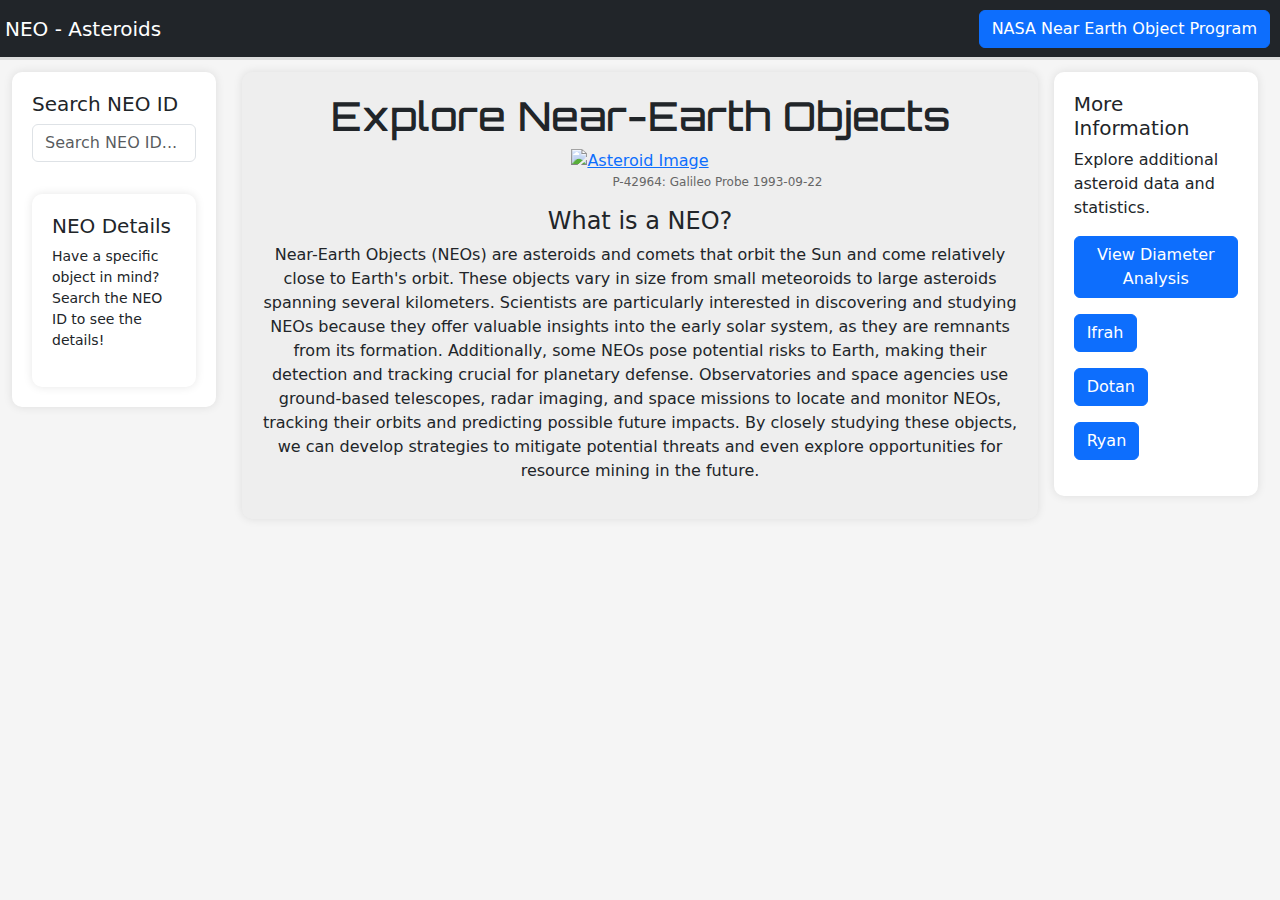
==== index.html @ b307543c "stuff" ====
<!DOCTYPE html>
<html lang="en">
<head>
    <meta charset="UTF-8">
    <meta name="viewport" content="width=device-width, initial-scale=1.0">
    <meta http-equiv="X-UA-Compatible" content="ie=edge">
    <title>NEO - Asteroids</title>
    
    <!-- Bootstrap CSS -->
    <link href="https://cdn.jsdelivr.net/npm/bootstrap@5.3.2/dist/css/bootstrap.min.css" rel="stylesheet">
    
    <!-- Google Font -->
    <link href="https://fonts.googleapis.com/css2?family=Orbitron:wght@700&display=swap" rel="stylesheet">
    
    <!-- Custom Styles -->
    <style>
        body {
            background-color: #f5f5f5; /* Light gray background */
        }
        .custom-title {
            font-family: 'Orbitron', sans-serif;
        }
        .navbar {
            height: 60px;
            border-bottom: 3px solid #ddd; /* Underlined border */
            padding-left: 0;
            padding-right: 0;
        }
        .content-container {
            display: flex;
            margin-top: 80px; /* Space below navbar */
            margin-left: 0;
            padding-left: 5;
        }
        .navbar .container-fluid {
            padding-left: 5px;
            padding-right: 5px;
        }
        .sidebar {
            width: 250px;
            background: white;
            padding: 20px;
            border-radius: 10px;
            box-shadow: 0 0 10px rgba(0, 0, 0, 0.1);
            margin-right: 10px;
            margin-left: 0
        }
        .search-box {
            width: 100%;
        }
        .details-container {
            flex-grow: 0;
            padding: 20px;
            background: white;
            border-radius: 10px;
            box-shadow: 0 0 10px rgba(0, 0, 0, 0.1);
            font-size: 14px;
            width: 100%;
        }
        .navbar-brand {
            margin-left: 0px;
        }

        .ms-auto {
            margin-right: 5px;
        }
        .title-image-section {
            background-color: #eee; /* Slightly darker than the rest of the background */
            padding: 20px;
            border-radius: 10px;
            box-shadow: 0 0 10px rgba(0, 0, 0, 0.1);
            width: 80%;
        }
        .image-container {
            text-align: center;
            position: relative;
        }

        .image-credit {
            font-size: 12px;
            color: #666;
            text-align: left;
            margin-left: 350px;
        }
    </style>
</head>
<body>

<div class="container-fluid d-flex px-0">
    <!-- Navigation Bar -->
    <nav class="navbar navbar-expand-lg navbar-dark bg-dark fixed-top">
        <div class="container-fluid">
            <a class="navbar-brand" href="#">NEO - Asteroids</a>
            <div class="ms-auto">
                <a class="btn btn-primary" href="https://www.nasa.gov/stem-content/near-earth-object-program/" target="_blank">
                    NASA Near Earth Object Program
                </a>
            </div>
        </div>
    </nav>
</div>

    <!-- Main Content -->
    <div class="container-fluid d-flex justify-content-center align-items-start mt-5 pt-4">
        <!-- Sidebar with Search Box and Details -->
        <div class="sidebar">
            <h5>Search NEO ID</h5>
            <input type="text" id="searchInput" class="form-control search-box" placeholder="Search NEO ID..." autocomplete="off">
            <ul id="suggestions" class="list-group mt-2"></ul>
            <div id="detailsContainer" class="details-container mt-4">
                <h5>NEO Details</h5>
                <div id="asteroidDetails">
                    <p>Have a specific object in mind? Search the NEO ID to see the details!</p>
                </div>
            </div>
        </div>
    
        <!-- Title and Image Section -->
        <div class="title-image-section text-center mx-3">
            <h1 class="custom-title">Explore Near-Earth Objects</h1>
            <div class="image-container">
                <a href="https://www.nasa.gov/">
                    <img src="https://nssdc.gsfc.nasa.gov/image/planetary/asteroid/ida.jpg" alt="Asteroid Image" class="img-fluid">
                </a>
                <p class="image-credit">P-42964: Galileo Probe 1993-09-22</p>
                <h4>What is a NEO?</h4>
                <p>Near-Earth Objects (NEOs) are asteroids and comets that orbit the Sun and come relatively close to Earth's orbit. These objects vary in size from small meteoroids to 
                    large asteroids spanning several kilometers. Scientists are particularly interested in discovering and studying NEOs because they offer valuable insights into the early 
                    solar system, as they are remnants from its formation. Additionally, some NEOs pose potential risks to Earth, making their detection and tracking crucial for planetary defense. 
                    Observatories and space agencies use ground-based telescopes, radar imaging, and space missions to locate and monitor NEOs, tracking their orbits and predicting possible future 
                    impacts. By closely studying these objects, we can develop strategies to mitigate potential threats and even explore opportunities for resource mining in the future.</p>
            </div>
        </div>
    
        <!-- New Centered Container -->
        <div class="sidebar">
            <h5>More Information</h5>
            <p>Explore additional asteroid data and statistics.</p>
            <p><a href="diameter.html" class="btn btn-primary">View Diameter Analysis</a></p>
            <p><a href="diameter.html" class="btn btn-primary">Ifrah</a></p>
            <p><a href="diameter.html" class="btn btn-primary">Dotan</a></p>
            <p><a href="diameter.html" class="btn btn-primary">Ryan</a></p>
        </div>
    </div>
    

    

    <!-- JavaScript for Autofill Search and Details -->
    <script type="module">
        import neoData from './neo_data.js';

        document.addEventListener("DOMContentLoaded", () => {
            const searchInput = document.getElementById("searchInput");
            const suggestions = document.getElementById("suggestions");
            const asteroidDetails = document.getElementById("asteroidDetails");
            const searchButton = document.getElementById("searchButton");

            // Handle search input and show suggestions
            searchInput.addEventListener("input", function () {
                const query = this.value.toLowerCase();
                suggestions.innerHTML = "";

                if (query.length > 0) {
                    const filteredNeos = neoData.filter(neo => neo.id.toLowerCase().includes(query)).slice(0, 5);
                    filteredNeos.forEach(neo => {
                        const li = document.createElement("li");
                        li.textContent = `${neo.id} - ${neo.name}`;
                        li.classList.add("list-group-item");
                        li.addEventListener("click", function () {
                            searchInput.value = neo.id;
                            suggestions.innerHTML = "";
                            showAsteroidDetails(neo);
                        });
                        suggestions.appendChild(li);
                    });
                }
            });

            // Handle search button click event
            searchButton.addEventListener("click", function () {
                const query = searchInput.value.toLowerCase();
                suggestions.innerHTML = "";

                if (query.length > 0) {
                    const filteredNeos = neoData.filter(neo => neo.id.toLowerCase().includes(query));
                    filteredNeos.forEach(neo => {
                        const li = document.createElement("li");
                        li.textContent = `${neo.id} - ${neo.name}`;
                        li.classList.add("list-group-item");
                        li.addEventListener("click", function () {
                            searchInput.value = neo.id;
                            suggestions.innerHTML = "";
                            showAsteroidDetails(neo);
                        });
                        suggestions.appendChild(li);
                    });
                }
            });

            // Display asteroid details
            function showAsteroidDetails(neo) {
                asteroidDetails.innerHTML = `
                    <p><strong>ID:</strong> ${neo.id}</p>
                    <p><strong>Name:</strong> ${neo.name}</p>                  
                    <p><strong>Est. Diameter:</strong></p>
                    <p>${neo.estimated_diameter_km_max + neo.estimated_diameter_km_min / 2 < 1 ? (Math.round((neo.estimated_diameter_km_max + neo.estimated_diameter_km_min / 2) * 1000) + "m") : 
                    (Math.round((neo.estimated_diameter_km_max + neo.estimated_diameter_km_min / 2) * 100) / 100).toFixed(2) + "km"}</p>
                    <p><strong>Closest Approach Date:</strong></p>
                    <p>${neo.close_approach_date}</p>
                    <p><strong>Closest Approach Distance:</strong></p>
                    <p>${Math.round(parseFloat(neo.miss_distance_km ?? 0)).toLocaleString()} km</p>
                    <p><strong>Relative Velocity:</strong></p>
                    <p>${Math.round(parseFloat(neo.relative_velocity_kph ?? 0)).toLocaleString()} kph</p>
                    <p><strong>Potentially Hazardous:</strong></p>
                    <p><span style="color: ${neo.is_potentially_hazardous ? 'red' : 'green'}">${neo.is_potentially_hazardous ? 'Yes' : 'No'}</span></p>
                `;
            }
        });
    </script>

</body>
</html>
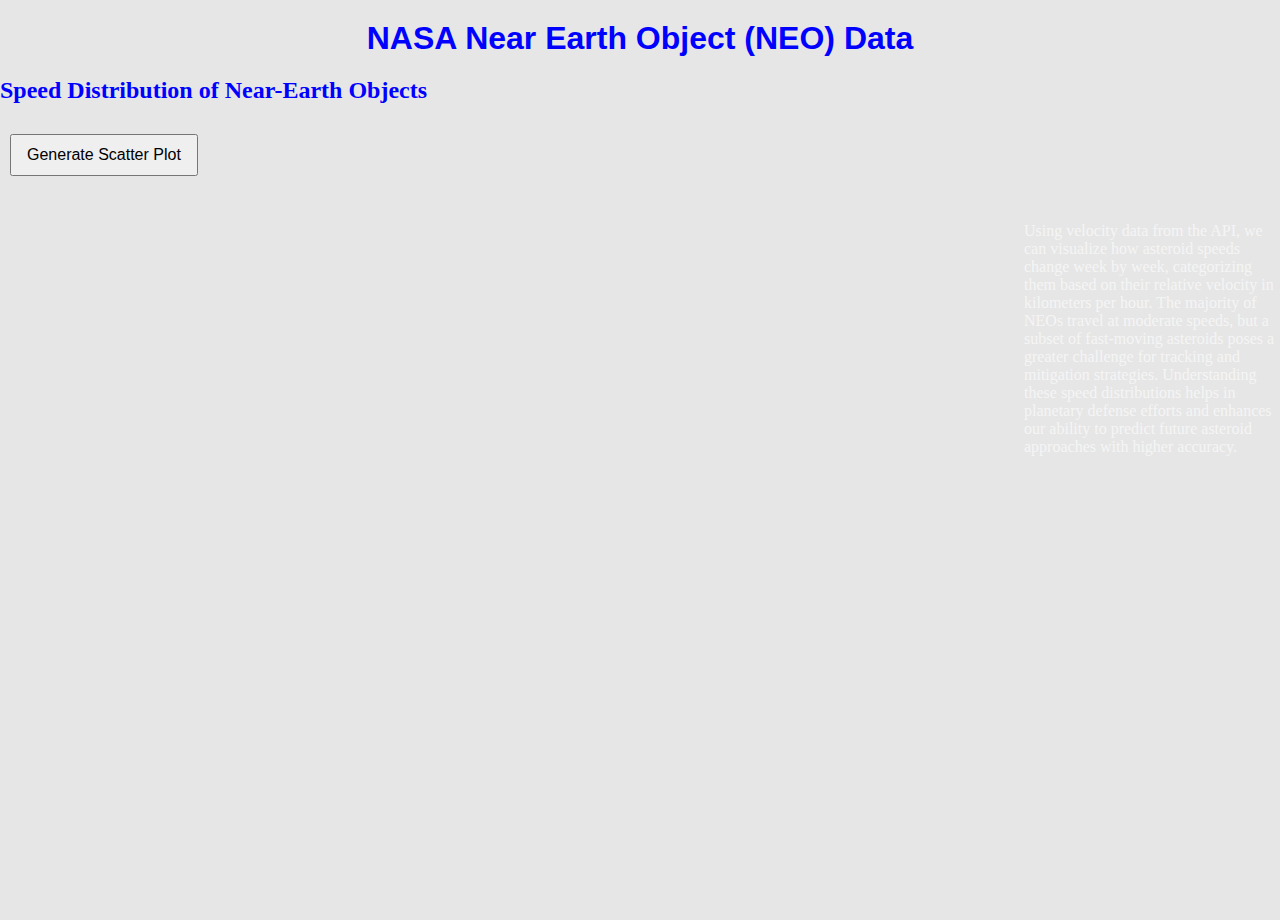
==== commit baee3f1e: "commitchanges" ====
--- a/index.html
+++ b/index.html
@@ -1,223 +1,48 @@
 <!DOCTYPE html>
 <html lang="en">
+
 <head>
-    <meta charset="UTF-8">
-    <meta name="viewport" content="width=device-width, initial-scale=1.0">
-    <meta http-equiv="X-UA-Compatible" content="ie=edge">
-    <title>NEO - Asteroids</title>
-    
-    <!-- Bootstrap CSS -->
-    <link href="https://cdn.jsdelivr.net/npm/bootstrap@5.3.2/dist/css/bootstrap.min.css" rel="stylesheet">
-    
-    <!-- Google Font -->
-    <link href="https://fonts.googleapis.com/css2?family=Orbitron:wght@700&display=swap" rel="stylesheet">
-    
-    <!-- Custom Styles -->
-    <style>
-        body {
-            background-color: #f5f5f5; /* Light gray background */
-        }
-        .custom-title {
-            font-family: 'Orbitron', sans-serif;
-        }
-        .navbar {
-            height: 60px;
-            border-bottom: 3px solid #ddd; /* Underlined border */
-            padding-left: 0;
-            padding-right: 0;
-        }
-        .content-container {
-            display: flex;
-            margin-top: 80px; /* Space below navbar */
-            margin-left: 0;
-            padding-left: 5;
-        }
-        .navbar .container-fluid {
-            padding-left: 5px;
-            padding-right: 5px;
-        }
-        .sidebar {
-            width: 250px;
-            background: white;
-            padding: 20px;
-            border-radius: 10px;
-            box-shadow: 0 0 10px rgba(0, 0, 0, 0.1);
-            margin-right: 10px;
-            margin-left: 0
-        }
-        .search-box {
-            width: 100%;
-        }
-        .details-container {
-            flex-grow: 0;
-            padding: 20px;
-            background: white;
-            border-radius: 10px;
-            box-shadow: 0 0 10px rgba(0, 0, 0, 0.1);
-            font-size: 14px;
-            width: 100%;
-        }
-        .navbar-brand {
-            margin-left: 0px;
-        }
+  <meta charset="UTF-8">
+  <meta name="viewport" content="width=device-width, initial-scale=1.0">
+  <meta http-equiv="X-UA-Compatible" content="ie=edge">
+  <title>ASTEROIDS-NEAR EARTH OBJECTS WEB SERVICE</title>
+  <link rel="stylesheet" href="style.css">
 
-        .ms-auto {
-            margin-right: 5px;
-        }
-        .title-image-section {
-            background-color: #eee; /* Slightly darker than the rest of the background */
-            padding: 20px;
-            border-radius: 10px;
-            box-shadow: 0 0 10px rgba(0, 0, 0, 0.1);
-            width: 80%;
-        }
-        .image-container {
-            text-align: center;
-            position: relative;
-        }
 
-        .image-credit {
-            font-size: 12px;
-            color: #666;
-            text-align: left;
-            margin-left: 350px;
-        }
-    </style>
 </head>
+
 <body>
 
-<div class="container-fluid d-flex px-0">
-    <!-- Navigation Bar -->
-    <nav class="navbar navbar-expand-lg navbar-dark bg-dark fixed-top">
-        <div class="container-fluid">
-            <a class="navbar-brand" href="#">NEO - Asteroids</a>
-            <div class="ms-auto">
-                <a class="btn btn-primary" href="https://www.nasa.gov/stem-content/near-earth-object-program/" target="_blank">
-                    NASA Near Earth Object Program
-                </a>
-            </div>
-        </div>
-    </nav>
+    <h1>NASA Near Earth Object (NEO) Data</h1>
+    <h2>Speed Distribution of Near-Earth Objects</h2>
+
+
+
+
+    <button onclick="drawScatterPlot()">Generate Scatter Plot</button>
+
+<!-- Scatterplot Container -->
+<div id="scatterplot-container">
+    <div id="scatterplot"></div>
 </div>
 
-    <!-- Main Content -->
-    <div class="container-fluid d-flex justify-content-center align-items-start mt-5 pt-4">
-        <!-- Sidebar with Search Box and Details -->
-        <div class="sidebar">
-            <h5>Search NEO ID</h5>
-            <input type="text" id="searchInput" class="form-control search-box" placeholder="Search NEO ID..." autocomplete="off">
-            <ul id="suggestions" class="list-group mt-2"></ul>
-            <div id="detailsContainer" class="details-container mt-4">
-                <h5>NEO Details</h5>
-                <div id="asteroidDetails">
-                    <p>Have a specific object in mind? Search the NEO ID to see the details!</p>
-                </div>
-            </div>
-        </div>
-    
-        <!-- Title and Image Section -->
-        <div class="title-image-section text-center mx-3">
-            <h1 class="custom-title">Explore Near-Earth Objects</h1>
-            <div class="image-container">
-                <a href="https://www.nasa.gov/">
-                    <img src="https://nssdc.gsfc.nasa.gov/image/planetary/asteroid/ida.jpg" alt="Asteroid Image" class="img-fluid">
-                </a>
-                <p class="image-credit">P-42964: Galileo Probe 1993-09-22</p>
-                <h4>What is a NEO?</h4>
-                <p>Near-Earth Objects (NEOs) are asteroids and comets that orbit the Sun and come relatively close to Earth's orbit. These objects vary in size from small meteoroids to 
-                    large asteroids spanning several kilometers. Scientists are particularly interested in discovering and studying NEOs because they offer valuable insights into the early 
-                    solar system, as they are remnants from its formation. Additionally, some NEOs pose potential risks to Earth, making their detection and tracking crucial for planetary defense. 
-                    Observatories and space agencies use ground-based telescopes, radar imaging, and space missions to locate and monitor NEOs, tracking their orbits and predicting possible future 
-                    impacts. By closely studying these objects, we can develop strategies to mitigate potential threats and even explore opportunities for resource mining in the future.</p>
-            </div>
-        </div>
-    
-        <!-- New Centered Container -->
-        <div class="sidebar">
-            <h5>More Information</h5>
-            <p>Explore additional asteroid data and statistics.</p>
-            <p><a href="diameter.html" class="btn btn-primary">View Diameter Analysis</a></p>
-            <p><a href="diameter.html" class="btn btn-primary">Ifrah</a></p>
-            <p><a href="diameter.html" class="btn btn-primary">Dotan</a></p>
-            <p><a href="diameter.html" class="btn btn-primary">Ryan</a></p>
-        </div>
+<!-- Graph & Description Container -->
+<div class="container">
+    <div id="graph"></div>  <!-- Plotly graph appears here -->
+
+    <div id="description">  
+        <p class="p2"> Using velocity data from the API, we can visualize how asteroid speeds change week by week, categorizing them based on their relative velocity in kilometers per hour. 
+            The majority of NEOs travel at moderate speeds, but a subset of fast-moving asteroids poses a greater challenge for tracking and mitigation strategies.  
+            Understanding these speed distributions helps in planetary defense efforts and enhances our ability to predict future asteroid approaches with higher accuracy.
+        </p>
     </div>
-    
+</div>
 
-    
 
-    <!-- JavaScript for Autofill Search and Details -->
-    <script type="module">
-        import neoData from './neo_data.js';
-
-        document.addEventListener("DOMContentLoaded", () => {
-            const searchInput = document.getElementById("searchInput");
-            const suggestions = document.getElementById("suggestions");
-            const asteroidDetails = document.getElementById("asteroidDetails");
-            const searchButton = document.getElementById("searchButton");
-
-            // Handle search input and show suggestions
-            searchInput.addEventListener("input", function () {
-                const query = this.value.toLowerCase();
-                suggestions.innerHTML = "";
-
-                if (query.length > 0) {
-                    const filteredNeos = neoData.filter(neo => neo.id.toLowerCase().includes(query)).slice(0, 5);
-                    filteredNeos.forEach(neo => {
-                        const li = document.createElement("li");
-                        li.textContent = `${neo.id} - ${neo.name}`;
-                        li.classList.add("list-group-item");
-                        li.addEventListener("click", function () {
-                            searchInput.value = neo.id;
-                            suggestions.innerHTML = "";
-                            showAsteroidDetails(neo);
-                        });
-                        suggestions.appendChild(li);
-                    });
-                }
-            });
-
-            // Handle search button click event
-            searchButton.addEventListener("click", function () {
-                const query = searchInput.value.toLowerCase();
-                suggestions.innerHTML = "";
-
-                if (query.length > 0) {
-                    const filteredNeos = neoData.filter(neo => neo.id.toLowerCase().includes(query));
-                    filteredNeos.forEach(neo => {
-                        const li = document.createElement("li");
-                        li.textContent = `${neo.id} - ${neo.name}`;
-                        li.classList.add("list-group-item");
-                        li.addEventListener("click", function () {
-                            searchInput.value = neo.id;
-                            suggestions.innerHTML = "";
-                            showAsteroidDetails(neo);
-                        });
-                        suggestions.appendChild(li);
-                    });
-                }
-            });
-
-            // Display asteroid details
-            function showAsteroidDetails(neo) {
-                asteroidDetails.innerHTML = `
-                    <p><strong>ID:</strong> ${neo.id}</p>
-                    <p><strong>Name:</strong> ${neo.name}</p>                  
-                    <p><strong>Est. Diameter:</strong></p>
-                    <p>${neo.estimated_diameter_km_max + neo.estimated_diameter_km_min / 2 < 1 ? (Math.round((neo.estimated_diameter_km_max + neo.estimated_diameter_km_min / 2) * 1000) + "m") : 
-                    (Math.round((neo.estimated_diameter_km_max + neo.estimated_diameter_km_min / 2) * 100) / 100).toFixed(2) + "km"}</p>
-                    <p><strong>Closest Approach Date:</strong></p>
-                    <p>${neo.close_approach_date}</p>
-                    <p><strong>Closest Approach Distance:</strong></p>
-                    <p>${Math.round(parseFloat(neo.miss_distance_km ?? 0)).toLocaleString()} km</p>
-                    <p><strong>Relative Velocity:</strong></p>
-                    <p>${Math.round(parseFloat(neo.relative_velocity_kph ?? 0)).toLocaleString()} kph</p>
-                    <p><strong>Potentially Hazardous:</strong></p>
-                    <p><span style="color: ${neo.is_potentially_hazardous ? 'red' : 'green'}">${neo.is_potentially_hazardous ? 'Yes' : 'No'}</span></p>
-                `;
-            }
-        });
-    </script>
+  <script src="https://d3js.org/d3.v7.min.js"></script>
+  <script src="https://cdn.plot.ly/plotly-3.0.1.min.js" charset="utf-8"></script>
+  <script src="./static/velocity.js"></script>
 
 </body>
+
 </html>
--- a/style.css
+++ b/style.css
@@ -0,0 +1,68 @@
+
+
+html, body {
+    height: 100%; /* Ensures the body takes up the full viewport height */
+    margin: 0;
+    padding: 0;
+    background-color: hsl(0, 0%, 90%);
+    background-image: url("https://d2pn8kiwq2w21t.cloudfront.net/original_images/imagesasteroid20180723main-animation-16.gif");
+    background-size: cover; /* Makes the image cover the full screen */
+    background-position: center; /* Centers the image */
+    background-repeat: no-repeat; /* Prevents tiling */
+    background-blend-mode: multiply; /* Blends color and image */
+    
+  }
+
+
+
+/* Main container for Graph & Description */
+.container {
+    display: flex;          /* Side-by-side layout */
+    justify-content: space-between; /* Pushes items apart */
+    align-items: flex-start;    /* Aligns items vertically */
+    gap: 15px;              /* Adds spacing between graph and paragraph */
+    width: 100%;
+    flex-wrap: nowrap;
+}
+
+/* Adjust Graph Section */
+#graph {
+    width: 70%;  /* Takes 70% of the space */
+    min-width: 400px;
+}
+
+/* Adjust Description Section */
+#description {
+    width: 20%;  /* Takes 30% of the space */
+    text-align: left; /* Align text properly */
+    font-size: 16px;
+    color: whitesmoke;
+}
+
+/* Scatterplot Container */
+#scatterplot-container {
+    text-align: center;
+    margin: 20px 0;
+}
+
+  button {
+    padding: 10px 15px;
+    font-size: 16px;
+    cursor: pointer;
+    margin: 10px;
+    
+}
+
+
+  h1 {
+    font-family: Arial, sans-serif;
+    text-align: center;
+    margin: 20px;
+    color: blue;
+
+}
+
+
+  h2 {
+    color: blue;
+  }
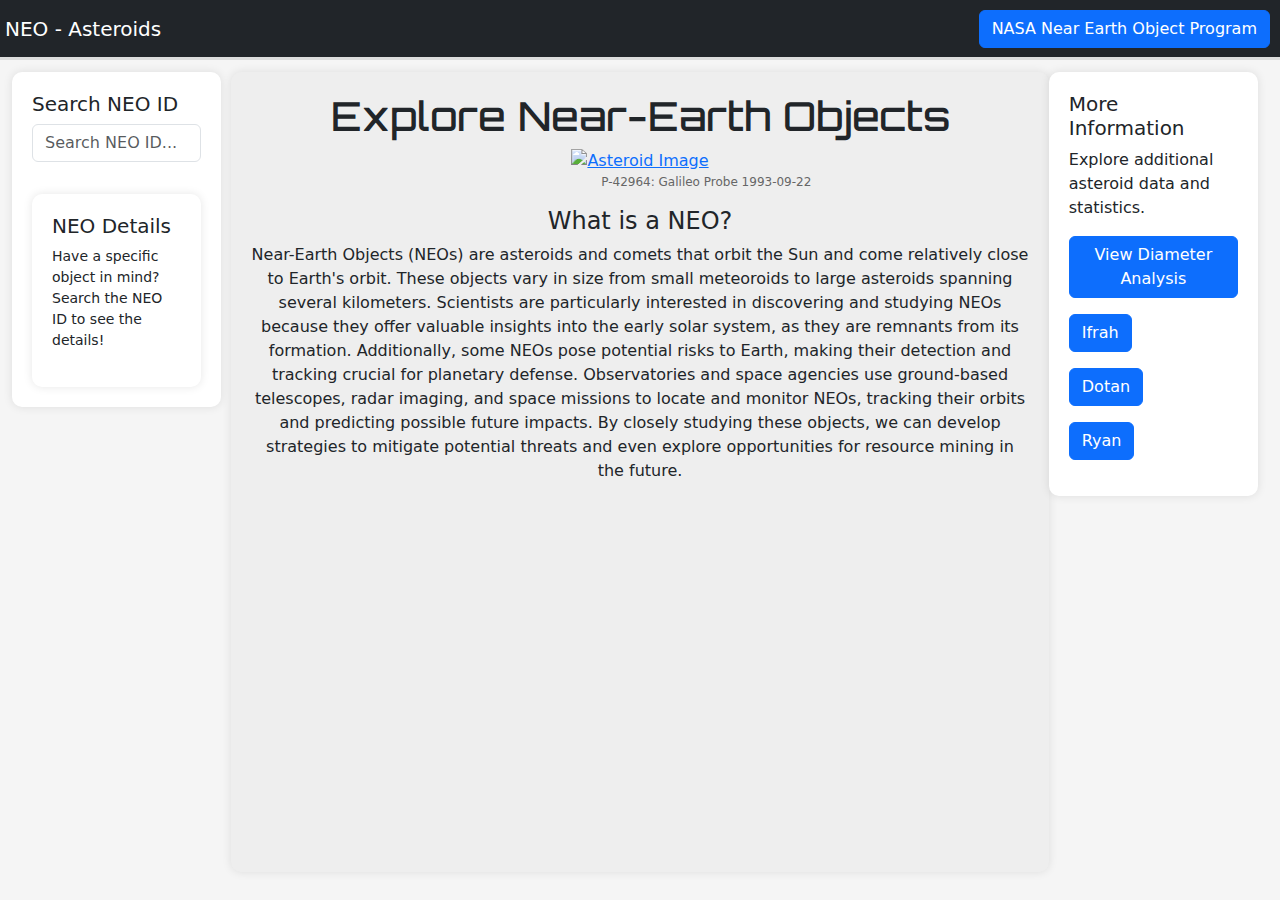
==== commit 31b7591c: "123" ====
--- a/index.html
+++ b/index.html
@@ -1,48 +1,197 @@
 <!DOCTYPE html>
 <html lang="en">
+<head>
+    <meta charset="UTF-8">
+    <meta name="viewport" content="width=device-width, initial-scale=1.0">
+    <meta http-equiv="X-UA-Compatible" content="ie=edge">
+    <title>NEO - Asteroids</title>
 
-<head>
-  <meta charset="UTF-8">
-  <meta name="viewport" content="width=device-width, initial-scale=1.0">
-  <meta http-equiv="X-UA-Compatible" content="ie=edge">
-  <title>ASTEROIDS-NEAR EARTH OBJECTS WEB SERVICE</title>
-  <link rel="stylesheet" href="style.css">
-
-
+    <script src="https://cdn.plot.ly/plotly-latest.min.js"></script>
+    
+    <!-- Bootstrap CSS -->
+    <link href="https://cdn.jsdelivr.net/npm/bootstrap@5.3.2/dist/css/bootstrap.min.css" rel="stylesheet">
+    
+    <!-- Google Font -->
+    <link href="https://fonts.googleapis.com/css2?family=Orbitron:wght@700&display=swap" rel="stylesheet">
+    
+    <!-- Link to External CSS File -->
+    <link href="styles.css" rel="stylesheet">
 </head>
-
 <body>
 
-    <h1>NASA Near Earth Object (NEO) Data</h1>
-    <h2>Speed Distribution of Near-Earth Objects</h2>
-
-
-
-
-    <button onclick="drawScatterPlot()">Generate Scatter Plot</button>
-
-<!-- Scatterplot Container -->
-<div id="scatterplot-container">
-    <div id="scatterplot"></div>
+<div class="container-fluid d-flex px-0">
+    <!-- Navigation Bar -->
+    <nav class="navbar navbar-expand-lg navbar-dark bg-dark fixed-top">
+        <div class="container-fluid">
+            <a class="navbar-brand" href="index.html">NEO - Asteroids</a>
+            <div class="ms-auto">
+                <a class="btn btn-primary" href="https://www.nasa.gov/stem-content/near-earth-object-program/" target="_blank">
+                    NASA Near Earth Object Program
+                </a>
+            </div>
+        </div>
+    </nav>
 </div>
 
-<!-- Graph & Description Container -->
-<div class="container">
-    <div id="graph"></div>  <!-- Plotly graph appears here -->
+    <!-- Main Content -->
+    <div class="container-fluid d-flex justify-content-center align-items-start mt-5 pt-4">
+        <!-- Sidebar with Search Box and Details -->
+        <div class="sidebar">
+            <h5>Search NEO ID</h5>
+            <input type="text" id="searchInput" class="form-control search-box" placeholder="Search NEO ID..." autocomplete="off">
+            <ul id="suggestions" class="list-group mt-2"></ul>
+            <div id="detailsContainer" class="details-container mt-4">
+                <h5>NEO Details</h5>
+                <div id="asteroidDetails">
+                    <p>Have a specific object in mind? Search the NEO ID to see the details!</p>
+                </div>
+            </div>
+        </div>
+    
+        <!-- Title and Image Section -->
+        <div id="defaultContent" class="title-image-section text-center">
+            <h1 class="custom-title">Explore Near-Earth Objects</h1>
+            <div class="image-container">
+                <a href="https://www.nasa.gov/">
+                    <img src="https://nssdc.gsfc.nasa.gov/image/planetary/asteroid/ida.jpg" alt="Asteroid Image" class="img-fluid">
+                </a>
+                <p class="image-credit">P-42964: Galileo Probe 1993-09-22</p>
+                <h4>What is a NEO?</h4>
+                <p>Near-Earth Objects (NEOs) are asteroids and comets that orbit the Sun and come relatively close to Earth's orbit. These objects vary in size from small meteoroids to 
+                    large asteroids spanning several kilometers. Scientists are particularly interested in discovering and studying NEOs because they offer valuable insights into the early 
+                    solar system, as they are remnants from its formation. Additionally, some NEOs pose potential risks to Earth, making their detection and tracking crucial for planetary defense. 
+                    Observatories and space agencies use ground-based telescopes, radar imaging, and space missions to locate and monitor NEOs, tracking their orbits and predicting possible future 
+                    impacts. By closely studying these objects, we can develop strategies to mitigate potential threats and even explore opportunities for resource mining in the future.</p>
+            </div>
+        </div>
 
-    <div id="description">  
-        <p class="p2"> Using velocity data from the API, we can visualize how asteroid speeds change week by week, categorizing them based on their relative velocity in kilometers per hour. 
-            The majority of NEOs travel at moderate speeds, but a subset of fast-moving asteroids poses a greater challenge for tracking and mitigation strategies.  
-            Understanding these speed distributions helps in planetary defense efforts and enhances our ability to predict future asteroid approaches with higher accuracy.
-        </p>
+        <!-- Diameter Analysis Section (Hidden by Default) -->
+        <div id="diameterContent" class="title-image-section text-center" style="display: none;">
+            <h1 class="custom-title">Size Distribution</h1>
+            <h4>All shapes and sizes</h4>
+            <p>Asteroids in our solar system vary widely in size, ranging from small, pebble-sized rocks to massive bodies several hundred kilometers across.
+                However, the size distribution of asteroids follows a clear trend: there are far more smaller asteroids than larger ones. This is primarily because small
+                objects are more numerous due to the nature of their formation and the dynamics of the solar system. Smaller asteroids are more common because they are more
+                easily fragmented during collisions, leading to an abundance of smaller debris. Additionally, small asteroids are often less likely to be gravitationally
+                disturbed or impacted by planetary forces, which helps them survive longer. Finding and tracking these smaller objects, however, presents significant challenges.
+                Their small size means they reflect less light, making them harder to detect with telescopes. Furthermore, the vastness of space and the movement of these objects
+                increase the difficulty of monitoring them over time. Specialized, high-resolution instruments are required to spot these objects, and their faintness often means
+                that they can only be detected at a distance close to Earth or in specific observational conditions.</p>
+            <div class="image-container" id="histogram"></div>
+        </div>
+    
+        <!-- New Centered Container -->
+        <div class="sidebar">
+            <h5>More Information</h5>
+            <p>Explore additional asteroid data and statistics.</p>
+            <p><a href="#" id="diameterAnalysisBtn" class="btn btn-primary">View Diameter Analysis</a></p>
+            <p><a href="diameter.html" class="btn btn-primary">Ifrah</a></p>
+            <p><a href="diameter.html" class="btn btn-primary">Dotan</a></p>
+            <p><a href="diameter.html" class="btn btn-primary">Ryan</a></p>
+        </div>
     </div>
-</div>
+    
 
+    
 
-  <script src="https://d3js.org/d3.v7.min.js"></script>
-  <script src="https://cdn.plot.ly/plotly-3.0.1.min.js" charset="utf-8"></script>
-  <script src="./static/velocity.js"></script>
+    <!-- JavaScript for Autofill Search and Details -->
+    <script type="module">
+        import neoData from './neo_data.js';
+
+        document.addEventListener("DOMContentLoaded", () => {
+            const searchInput = document.getElementById("searchInput");
+            const suggestions = document.getElementById("suggestions");
+            const asteroidDetails = document.getElementById("asteroidDetails");
+            const searchButton = document.getElementById("searchButton");
+            const diameterAnalysisBtn = document.getElementById("diameterAnalysisBtn");
+            const defaultContent = document.getElementById("defaultContent");
+            const diameterContent = document.getElementById("diameterContent");
+            let plotLoaded = false; // Track if the plot has been loaded
+
+            diameterAnalysisBtn.addEventListener("click", (event) => {
+                event.preventDefault();
+
+                // Hide the default section and show the diameter analysis
+                defaultContent.style.display = "none";
+                diameterContent.style.display = "block";
+
+                // Load histogram only once
+                if (!plotLoaded) {
+                    import('./histo_plot.js')
+                        .then(module => {
+                            if (module.default) {
+                                module.default(); // Call the default export function
+                            } else if (module.plotHistogram) {
+                                module.plotHistogram(); // Call named export
+                            }
+                            plotLoaded = true; // Mark as loaded
+                        })
+                        .catch(err => console.error("Failed to load histogram plot:", err));
+                }
+            });
+
+            // Handle search input and show suggestions
+            searchInput.addEventListener("input", function () {
+                const query = this.value.toLowerCase();
+                suggestions.innerHTML = "";
+
+                if (query.length > 0) {
+                    const filteredNeos = neoData.filter(neo => neo.id.toLowerCase().includes(query)).slice(0, 5);
+                    filteredNeos.forEach(neo => {
+                        const li = document.createElement("li");
+                        li.textContent = `${neo.id} - ${neo.name}`;
+                        li.classList.add("list-group-item");
+                        li.addEventListener("click", function () {
+                            searchInput.value = neo.id;
+                            suggestions.innerHTML = "";
+                            showAsteroidDetails(neo);
+                        });
+                        suggestions.appendChild(li);
+                    });
+                }
+            });
+
+            // Handle search button click event
+            searchButton.addEventListener("click", function () {
+                const query = searchInput.value.toLowerCase();
+                suggestions.innerHTML = "";
+
+                if (query.length > 0) {
+                    const filteredNeos = neoData.filter(neo => neo.id.toLowerCase().includes(query));
+                    filteredNeos.forEach(neo => {
+                        const li = document.createElement("li");
+                        li.textContent = `${neo.id} - ${neo.name}`;
+                        li.classList.add("list-group-item");
+                        li.addEventListener("click", function () {
+                            searchInput.value = neo.id;
+                            suggestions.innerHTML = "";
+                            showAsteroidDetails(neo);
+                        });
+                        suggestions.appendChild(li);
+                    });
+                }
+            });
+
+            // Display asteroid details
+            function showAsteroidDetails(neo) {
+                asteroidDetails.innerHTML = `
+                    <p><strong>ID:</strong> ${neo.id}</p>
+                    <p><strong>Name:</strong> ${neo.name}</p>                  
+                    <p><strong>Est. Diameter:</strong></p>
+                    <p>${neo.estimated_diameter_km_max + neo.estimated_diameter_km_min / 2 < 1 ? (Math.round((neo.estimated_diameter_km_max + neo.estimated_diameter_km_min / 2) * 1000) + "m") : 
+                    (Math.round((neo.estimated_diameter_km_max + neo.estimated_diameter_km_min / 2) * 100) / 100).toFixed(2) + "km"}</p>
+                    <p><strong>Closest Approach Date:</strong></p>
+                    <p>${neo.close_approach_date}</p>
+                    <p><strong>Closest Approach Distance:</strong></p>
+                    <p>${Math.round(parseFloat(neo.miss_distance_km ?? 0)).toLocaleString()} km</p>
+                    <p><strong>Relative Velocity:</strong></p>
+                    <p>${Math.round(parseFloat(neo.relative_velocity_kph ?? 0)).toLocaleString()} kph</p>
+                    <p><strong>Potentially Hazardous:</strong></p>
+                    <p><span style="color: ${neo.is_potentially_hazardous ? 'red' : 'green'}">${neo.is_potentially_hazardous ? 'Yes' : 'No'}</span></p>
+                `;
+            }
+        });
+    </script>
 
 </body>
-
 </html>
--- a/styles.css
+++ b/styles.css
@@ -0,0 +1,78 @@
+body {
+    background-color: #f5f5f5; /* Light gray background */
+}
+
+.custom-title {
+    font-family: 'Orbitron', sans-serif;
+}
+
+.navbar {
+    height: 60px;
+    border-bottom: 3px solid #ddd; /* Underlined border */
+    padding-left: 0;
+    padding-right: 0;
+}
+
+.content-container {
+    display: flex;
+    margin-top: 80px; /* Space below navbar */
+    margin-left: 0;
+    padding-left: 5;
+}
+
+.navbar .container-fluid {
+    padding-left: 5px;
+    padding-right: 5px;
+}
+
+.sidebar {
+    width: 250px;
+    background: white;
+    padding: 20px;
+    border-radius: 10px;
+    box-shadow: 0 0 10px rgba(0, 0, 0, 0.1);
+    margin-right: 10px;
+    margin-left: 0
+}
+
+.search-box {
+    width: 100%;
+}
+
+.details-container {
+    flex-grow: 0;
+    padding: 20px;
+    background: white;
+    border-radius: 10px;
+    box-shadow: 0 0 10px rgba(0, 0, 0, 0.1);
+    font-size: 14px;
+    width: 100%;
+}
+
+.navbar-brand {
+    margin-left: 0px;
+}
+
+.ms-auto {
+    margin-right: 5px;
+}
+
+.title-image-section {
+    background-color: #eee; /* Slightly darker than the rest of the background */
+    padding: 20px;
+    border-radius: 10px;
+    box-shadow: 0 0 10px rgba(0, 0, 0, 0.1);
+    width: 80%;
+    flex-grow: 1;
+    min-height: 800px;
+}
+
+.image-credit {
+    font-size: 12px;
+    color: #666;
+    text-align: left;
+    margin-left: 350px;
+}
+#histogram {
+    height: 600px; /* Set a specific height */
+}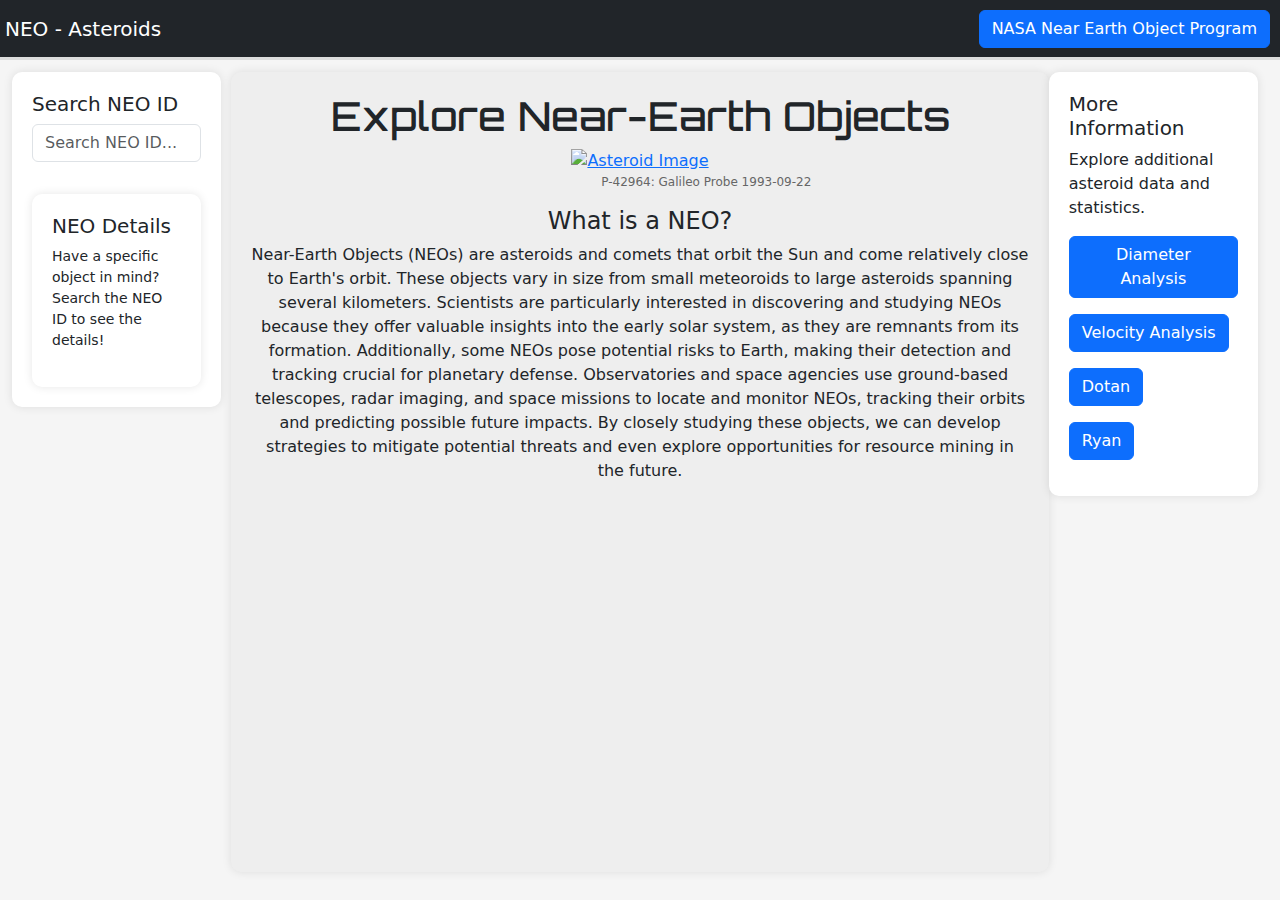
==== commit b4e7e928: "123" ====
--- a/index.html
+++ b/index.html
@@ -79,14 +79,25 @@
                 that they can only be detected at a distance close to Earth or in specific observational conditions.</p>
             <div class="image-container" id="histogram"></div>
         </div>
+
+        <!-- Velocity Analysis Section (Hidden by Default)-->
+        <div id="velocityContent" class="title-image-section text-center" style="display: none;">
+        <h4>Speed Distribution of Near-Earth Objects</h4>
+        <p> Using velocity data from the API, we can visualize how asteroid speeds change week by week,
+            categorizing them based on their relative velocity in kilometers per hour. The majority of NEOs travel at moderate speeds, but a subset of fast-moving asteroids poses a greater challenge for tracking and mitigation strategies.  
+            Understanding these speed distributions helps in planetary defense efforts and enhances our ability to predict future asteroid approaches with higher accuracy.
+        
+        </h3>
+        <div class="image-container" id="scatterplot"></div>
+        </div>
     
         <!-- New Centered Container -->
         <div class="sidebar">
             <h5>More Information</h5>
             <p>Explore additional asteroid data and statistics.</p>
-            <p><a href="#" id="diameterAnalysisBtn" class="btn btn-primary">View Diameter Analysis</a></p>
-            <p><a href="diameter.html" class="btn btn-primary">Ifrah</a></p>
-            <p><a href="diameter.html" class="btn btn-primary">Dotan</a></p>
+            <p><a href="#" id="diameterAnalysisBtn" class="btn btn-primary">Diameter Analysis</a></p>
+            <p><a href="velocity.html" id="velocityAnalysisBtn" class="btn btn-primary">Velocity Analysis</a></p>
+            <p><a href="dotan.html" class="btn btn-primary">Dotan</a></p>
             <p><a href="diameter.html" class="btn btn-primary">Ryan</a></p>
         </div>
     </div>
@@ -95,6 +106,7 @@
     
 
     <!-- JavaScript for Autofill Search and Details -->
+    <script src="https://d3js.org/d3.v7.min.js"></script>
     <script type="module">
         import neoData from './neo_data.js';
 
@@ -107,12 +119,14 @@
             const defaultContent = document.getElementById("defaultContent");
             const diameterContent = document.getElementById("diameterContent");
             let plotLoaded = false; // Track if the plot has been loaded
+            let velocityPlotLoaded = false; // Track if the velocity plot has been loaded
 
             diameterAnalysisBtn.addEventListener("click", (event) => {
                 event.preventDefault();
 
                 // Hide the default section and show the diameter analysis
                 defaultContent.style.display = "none";
+                velocityContent.style.display = "none";
                 diameterContent.style.display = "block";
 
                 // Load histogram only once
@@ -151,27 +165,6 @@
                 }
             });
 
-            // Handle search button click event
-            searchButton.addEventListener("click", function () {
-                const query = searchInput.value.toLowerCase();
-                suggestions.innerHTML = "";
-
-                if (query.length > 0) {
-                    const filteredNeos = neoData.filter(neo => neo.id.toLowerCase().includes(query));
-                    filteredNeos.forEach(neo => {
-                        const li = document.createElement("li");
-                        li.textContent = `${neo.id} - ${neo.name}`;
-                        li.classList.add("list-group-item");
-                        li.addEventListener("click", function () {
-                            searchInput.value = neo.id;
-                            suggestions.innerHTML = "";
-                            showAsteroidDetails(neo);
-                        });
-                        suggestions.appendChild(li);
-                    });
-                }
-            });
-
             // Display asteroid details
             function showAsteroidDetails(neo) {
                 asteroidDetails.innerHTML = `
--- a/styles.css
+++ b/styles.css
@@ -75,4 +75,5 @@
 }
 #histogram {
     height: 600px; /* Set a specific height */
-}+}
+
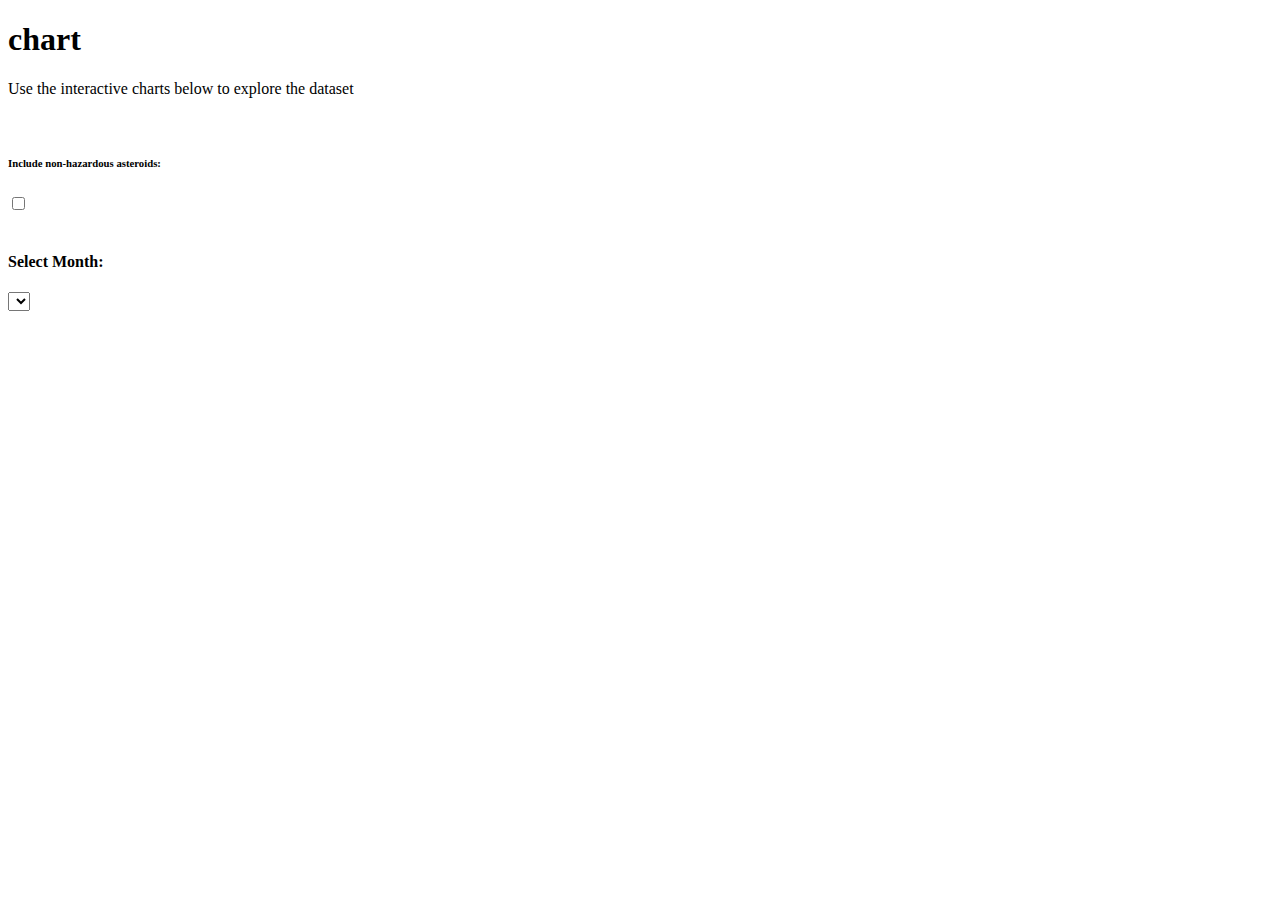
==== commit 7003f8d0: "3/24" ====
--- a/index.html
+++ b/index.html
@@ -1,190 +1,59 @@
 <!DOCTYPE html>
 <html lang="en">
+
 <head>
-    <meta charset="UTF-8">
-    <meta name="viewport" content="width=device-width, initial-scale=1.0">
-    <meta http-equiv="X-UA-Compatible" content="ie=edge">
-    <title>NEO - Asteroids</title>
+  <meta charset="UTF-8">
+  <meta name="viewport" content="width=device-width, initial-scale=1.0">
+  <meta http-equiv="X-UA-Compatible" content="ie=edge">
+  <title>testing</title>
+  <link href="https://cdn.jsdelivr.net/npm/bootstrap@5.3.2/dist/css/bootstrap.min.css" rel="stylesheet" integrity="sha384-T3c6CoIi6uLrA9TneNEoa7RxnatzjcDSCmG1MXxSR1GAsXEV/Dwwykc2MPK8M2HN" crossorigin="anonymous">
+</head>
 
-    <script src="https://cdn.plot.ly/plotly-latest.min.js"></script>
-    
-    <!-- Bootstrap CSS -->
-    <link href="https://cdn.jsdelivr.net/npm/bootstrap@5.3.2/dist/css/bootstrap.min.css" rel="stylesheet">
-    
-    <!-- Google Font -->
-    <link href="https://fonts.googleapis.com/css2?family=Orbitron:wght@700&display=swap" rel="stylesheet">
-    
-    <!-- Link to External CSS File -->
-    <link href="styles.css" rel="stylesheet">
-</head>
 <body>
 
-<div class="container-fluid d-flex px-0">
-    <!-- Navigation Bar -->
-    <nav class="navbar navbar-expand-lg navbar-dark bg-dark fixed-top">
-        <div class="container-fluid">
-            <a class="navbar-brand" href="index.html">NEO - Asteroids</a>
-            <div class="ms-auto">
-                <a class="btn btn-primary" href="https://www.nasa.gov/stem-content/near-earth-object-program/" target="_blank">
-                    NASA Near Earth Object Program
-                </a>
-            </div>
+  <div class="container">
+    <div class="row">
+      <div class="col-md-12 p-5 text-center bg-light">
+        <h1>chart</h1>
+        <p>Use the interactive charts below to explore the dataset</p>
+      </div>
+    </div>
+    <br>
+    <div class="row" >
+      <div class="col-md-3">
+        <div class="card card-body bg-light">
+          <h6>Include non-hazardous asteroids:</h6>
+          <!--<select id="selDataset" onchange="optionChanged(this.value)"></select>-->
+          <input type="checkbox" id="myCheckbox" name="myCheckbox" value="myValue" onchange="sortData()">
+          <!--<label for="myCheckbox">My Checkbox</label>-->
         </div>
-    </nav>
-</div>
+        <br>
+        <div class="card card-primary">
+          <div class="card-header">
+            <h4 class="card-title">Select Month:</h4>
+          </div>
+          <div id="sample-metadata" class="card-body"></div>
+          <select id="selDataset2" onchange="numberChanged(this.value)"></select>
+          
+        </div>
+      </div>
+      
+      <div class="col-md-9">
+        <div id="bar"></div>
+      </div>
+    </div>
+    <div class="row">
+      <div class="col-md-12">
+        <div id="bubble"></div>
+      </div>
+    </div>
+  </div>
 
-    <!-- Main Content -->
-    <div class="container-fluid d-flex justify-content-center align-items-start mt-5 pt-4">
-        <!-- Sidebar with Search Box and Details -->
-        <div class="sidebar">
-            <h5>Search NEO ID</h5>
-            <input type="text" id="searchInput" class="form-control search-box" placeholder="Search NEO ID..." autocomplete="off">
-            <ul id="suggestions" class="list-group mt-2"></ul>
-            <div id="detailsContainer" class="details-container mt-4">
-                <h5>NEO Details</h5>
-                <div id="asteroidDetails">
-                    <p>Have a specific object in mind? Search the NEO ID to see the details!</p>
-                </div>
-            </div>
-        </div>
-    
-        <!-- Title and Image Section -->
-        <div id="defaultContent" class="title-image-section text-center">
-            <h1 class="custom-title">Explore Near-Earth Objects</h1>
-            <div class="image-container">
-                <a href="https://www.nasa.gov/">
-                    <img src="https://nssdc.gsfc.nasa.gov/image/planetary/asteroid/ida.jpg" alt="Asteroid Image" class="img-fluid">
-                </a>
-                <p class="image-credit">P-42964: Galileo Probe 1993-09-22</p>
-                <h4>What is a NEO?</h4>
-                <p>Near-Earth Objects (NEOs) are asteroids and comets that orbit the Sun and come relatively close to Earth's orbit. These objects vary in size from small meteoroids to 
-                    large asteroids spanning several kilometers. Scientists are particularly interested in discovering and studying NEOs because they offer valuable insights into the early 
-                    solar system, as they are remnants from its formation. Additionally, some NEOs pose potential risks to Earth, making their detection and tracking crucial for planetary defense. 
-                    Observatories and space agencies use ground-based telescopes, radar imaging, and space missions to locate and monitor NEOs, tracking their orbits and predicting possible future 
-                    impacts. By closely studying these objects, we can develop strategies to mitigate potential threats and even explore opportunities for resource mining in the future.</p>
-            </div>
-        </div>
-
-        <!-- Diameter Analysis Section (Hidden by Default) -->
-        <div id="diameterContent" class="title-image-section text-center" style="display: none;">
-            <h1 class="custom-title">Size Distribution</h1>
-            <h4>All shapes and sizes</h4>
-            <p>Asteroids in our solar system vary widely in size, ranging from small, pebble-sized rocks to massive bodies several hundred kilometers across.
-                However, the size distribution of asteroids follows a clear trend: there are far more smaller asteroids than larger ones. This is primarily because small
-                objects are more numerous due to the nature of their formation and the dynamics of the solar system. Smaller asteroids are more common because they are more
-                easily fragmented during collisions, leading to an abundance of smaller debris. Additionally, small asteroids are often less likely to be gravitationally
-                disturbed or impacted by planetary forces, which helps them survive longer. Finding and tracking these smaller objects, however, presents significant challenges.
-                Their small size means they reflect less light, making them harder to detect with telescopes. Furthermore, the vastness of space and the movement of these objects
-                increase the difficulty of monitoring them over time. Specialized, high-resolution instruments are required to spot these objects, and their faintness often means
-                that they can only be detected at a distance close to Earth or in specific observational conditions.</p>
-            <div class="image-container" id="histogram"></div>
-        </div>
-
-        <!-- Velocity Analysis Section (Hidden by Default)-->
-        <div id="velocityContent" class="title-image-section text-center" style="display: none;">
-        <h4>Speed Distribution of Near-Earth Objects</h4>
-        <p> Using velocity data from the API, we can visualize how asteroid speeds change week by week,
-            categorizing them based on their relative velocity in kilometers per hour. The majority of NEOs travel at moderate speeds, but a subset of fast-moving asteroids poses a greater challenge for tracking and mitigation strategies.  
-            Understanding these speed distributions helps in planetary defense efforts and enhances our ability to predict future asteroid approaches with higher accuracy.
-        
-        </h3>
-        <div class="image-container" id="scatterplot"></div>
-        </div>
-    
-        <!-- New Centered Container -->
-        <div class="sidebar">
-            <h5>More Information</h5>
-            <p>Explore additional asteroid data and statistics.</p>
-            <p><a href="#" id="diameterAnalysisBtn" class="btn btn-primary">Diameter Analysis</a></p>
-            <p><a href="velocity.html" id="velocityAnalysisBtn" class="btn btn-primary">Velocity Analysis</a></p>
-            <p><a href="dotan.html" class="btn btn-primary">Dotan</a></p>
-            <p><a href="diameter.html" class="btn btn-primary">Ryan</a></p>
-        </div>
-    </div>
-    
-
-    
-
-    <!-- JavaScript for Autofill Search and Details -->
-    <script src="https://d3js.org/d3.v7.min.js"></script>
-    <script type="module">
-        import neoData from './neo_data.js';
-
-        document.addEventListener("DOMContentLoaded", () => {
-            const searchInput = document.getElementById("searchInput");
-            const suggestions = document.getElementById("suggestions");
-            const asteroidDetails = document.getElementById("asteroidDetails");
-            const searchButton = document.getElementById("searchButton");
-            const diameterAnalysisBtn = document.getElementById("diameterAnalysisBtn");
-            const defaultContent = document.getElementById("defaultContent");
-            const diameterContent = document.getElementById("diameterContent");
-            let plotLoaded = false; // Track if the plot has been loaded
-            let velocityPlotLoaded = false; // Track if the velocity plot has been loaded
-
-            diameterAnalysisBtn.addEventListener("click", (event) => {
-                event.preventDefault();
-
-                // Hide the default section and show the diameter analysis
-                defaultContent.style.display = "none";
-                velocityContent.style.display = "none";
-                diameterContent.style.display = "block";
-
-                // Load histogram only once
-                if (!plotLoaded) {
-                    import('./histo_plot.js')
-                        .then(module => {
-                            if (module.default) {
-                                module.default(); // Call the default export function
-                            } else if (module.plotHistogram) {
-                                module.plotHistogram(); // Call named export
-                            }
-                            plotLoaded = true; // Mark as loaded
-                        })
-                        .catch(err => console.error("Failed to load histogram plot:", err));
-                }
-            });
-
-            // Handle search input and show suggestions
-            searchInput.addEventListener("input", function () {
-                const query = this.value.toLowerCase();
-                suggestions.innerHTML = "";
-
-                if (query.length > 0) {
-                    const filteredNeos = neoData.filter(neo => neo.id.toLowerCase().includes(query)).slice(0, 5);
-                    filteredNeos.forEach(neo => {
-                        const li = document.createElement("li");
-                        li.textContent = `${neo.id} - ${neo.name}`;
-                        li.classList.add("list-group-item");
-                        li.addEventListener("click", function () {
-                            searchInput.value = neo.id;
-                            suggestions.innerHTML = "";
-                            showAsteroidDetails(neo);
-                        });
-                        suggestions.appendChild(li);
-                    });
-                }
-            });
-
-            // Display asteroid details
-            function showAsteroidDetails(neo) {
-                asteroidDetails.innerHTML = `
-                    <p><strong>ID:</strong> ${neo.id}</p>
-                    <p><strong>Name:</strong> ${neo.name}</p>                  
-                    <p><strong>Est. Diameter:</strong></p>
-                    <p>${neo.estimated_diameter_km_max + neo.estimated_diameter_km_min / 2 < 1 ? (Math.round((neo.estimated_diameter_km_max + neo.estimated_diameter_km_min / 2) * 1000) + "m") : 
-                    (Math.round((neo.estimated_diameter_km_max + neo.estimated_diameter_km_min / 2) * 100) / 100).toFixed(2) + "km"}</p>
-                    <p><strong>Closest Approach Date:</strong></p>
-                    <p>${neo.close_approach_date}</p>
-                    <p><strong>Closest Approach Distance:</strong></p>
-                    <p>${Math.round(parseFloat(neo.miss_distance_km ?? 0)).toLocaleString()} km</p>
-                    <p><strong>Relative Velocity:</strong></p>
-                    <p>${Math.round(parseFloat(neo.relative_velocity_kph ?? 0)).toLocaleString()} kph</p>
-                    <p><strong>Potentially Hazardous:</strong></p>
-                    <p><span style="color: ${neo.is_potentially_hazardous ? 'red' : 'green'}">${neo.is_potentially_hazardous ? 'Yes' : 'No'}</span></p>
-                `;
-            }
-        });
-    </script>
+  <script src="https://d3js.org/d3.v7.min.js"></script>
+  <script src="https://cdn.plot.ly/plotly-latest.min.js"></script>
+  <script src="neo_data.js"></script>
+  <script src="./static/js/app.js"></script>
 
 </body>
+
 </html>
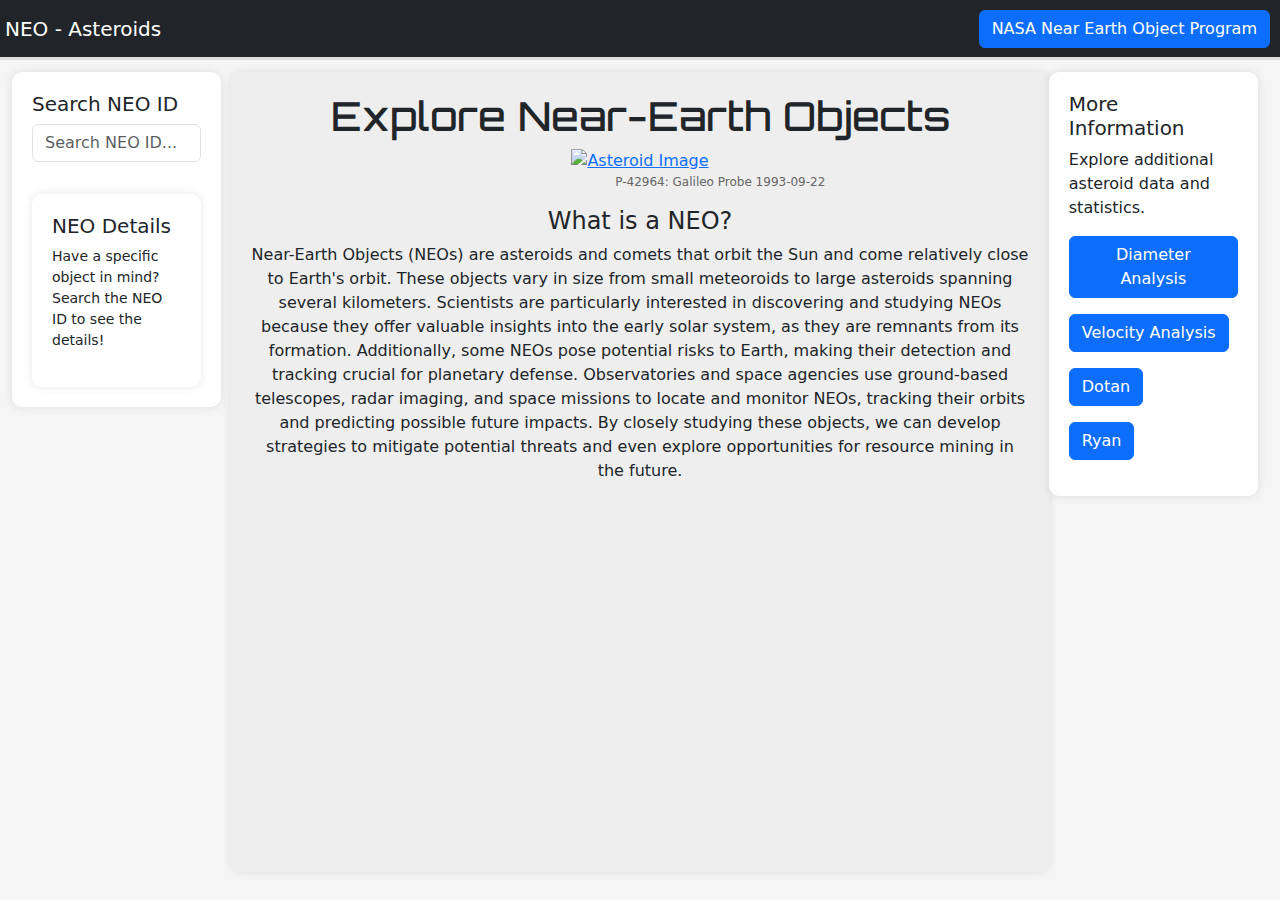
==== commit 0e2f2fe3: "ryan, index and .js" ====
--- a/index.html
+++ b/index.html
@@ -1,59 +1,190 @@
 <!DOCTYPE html>
 <html lang="en">
+<head>
+    <meta charset="UTF-8">
+    <meta name="viewport" content="width=device-width, initial-scale=1.0">
+    <meta http-equiv="X-UA-Compatible" content="ie=edge">
+    <title>NEO - Asteroids</title>
 
-<head>
-  <meta charset="UTF-8">
-  <meta name="viewport" content="width=device-width, initial-scale=1.0">
-  <meta http-equiv="X-UA-Compatible" content="ie=edge">
-  <title>testing</title>
-  <link href="https://cdn.jsdelivr.net/npm/bootstrap@5.3.2/dist/css/bootstrap.min.css" rel="stylesheet" integrity="sha384-T3c6CoIi6uLrA9TneNEoa7RxnatzjcDSCmG1MXxSR1GAsXEV/Dwwykc2MPK8M2HN" crossorigin="anonymous">
+    <script src="https://cdn.plot.ly/plotly-latest.min.js"></script>
+    
+    <!-- Bootstrap CSS -->
+    <link href="https://cdn.jsdelivr.net/npm/bootstrap@5.3.2/dist/css/bootstrap.min.css" rel="stylesheet">
+    
+    <!-- Google Font -->
+    <link href="https://fonts.googleapis.com/css2?family=Orbitron:wght@700&display=swap" rel="stylesheet">
+    
+    <!-- Link to External CSS File -->
+    <link href="styles.css" rel="stylesheet">
 </head>
-
 <body>
 
-  <div class="container">
-    <div class="row">
-      <div class="col-md-12 p-5 text-center bg-light">
-        <h1>chart</h1>
-        <p>Use the interactive charts below to explore the dataset</p>
-      </div>
+<div class="container-fluid d-flex px-0">
+    <!-- Navigation Bar -->
+    <nav class="navbar navbar-expand-lg navbar-dark bg-dark fixed-top">
+        <div class="container-fluid">
+            <a class="navbar-brand" href="index.html">NEO - Asteroids</a>
+            <div class="ms-auto">
+                <a class="btn btn-primary" href="https://www.nasa.gov/stem-content/near-earth-object-program/" target="_blank">
+                    NASA Near Earth Object Program
+                </a>
+            </div>
+        </div>
+    </nav>
+</div>
+
+    <!-- Main Content -->
+    <div class="container-fluid d-flex justify-content-center align-items-start mt-5 pt-4">
+        <!-- Sidebar with Search Box and Details -->
+        <div class="sidebar">
+            <h5>Search NEO ID</h5>
+            <input type="text" id="searchInput" class="form-control search-box" placeholder="Search NEO ID..." autocomplete="off">
+            <ul id="suggestions" class="list-group mt-2"></ul>
+            <div id="detailsContainer" class="details-container mt-4">
+                <h5>NEO Details</h5>
+                <div id="asteroidDetails">
+                    <p>Have a specific object in mind? Search the NEO ID to see the details!</p>
+                </div>
+            </div>
+        </div>
+    
+        <!-- Title and Image Section -->
+        <div id="defaultContent" class="title-image-section text-center">
+            <h1 class="custom-title">Explore Near-Earth Objects</h1>
+            <div class="image-container">
+                <a href="https://www.nasa.gov/">
+                    <img src="https://nssdc.gsfc.nasa.gov/image/planetary/asteroid/ida.jpg" alt="Asteroid Image" class="img-fluid">
+                </a>
+                <p class="image-credit">P-42964: Galileo Probe 1993-09-22</p>
+                <h4>What is a NEO?</h4>
+                <p>Near-Earth Objects (NEOs) are asteroids and comets that orbit the Sun and come relatively close to Earth's orbit. These objects vary in size from small meteoroids to 
+                    large asteroids spanning several kilometers. Scientists are particularly interested in discovering and studying NEOs because they offer valuable insights into the early 
+                    solar system, as they are remnants from its formation. Additionally, some NEOs pose potential risks to Earth, making their detection and tracking crucial for planetary defense. 
+                    Observatories and space agencies use ground-based telescopes, radar imaging, and space missions to locate and monitor NEOs, tracking their orbits and predicting possible future 
+                    impacts. By closely studying these objects, we can develop strategies to mitigate potential threats and even explore opportunities for resource mining in the future.</p>
+            </div>
+        </div>
+
+        <!-- Diameter Analysis Section (Hidden by Default) -->
+        <div id="diameterContent" class="title-image-section text-center" style="display: none;">
+            <h1 class="custom-title">Size Distribution</h1>
+            <h4>All shapes and sizes</h4>
+            <p>Asteroids in our solar system vary widely in size, ranging from small, pebble-sized rocks to massive bodies several hundred kilometers across.
+                However, the size distribution of asteroids follows a clear trend: there are far more smaller asteroids than larger ones. This is primarily because small
+                objects are more numerous due to the nature of their formation and the dynamics of the solar system. Smaller asteroids are more common because they are more
+                easily fragmented during collisions, leading to an abundance of smaller debris. Additionally, small asteroids are often less likely to be gravitationally
+                disturbed or impacted by planetary forces, which helps them survive longer. Finding and tracking these smaller objects, however, presents significant challenges.
+                Their small size means they reflect less light, making them harder to detect with telescopes. Furthermore, the vastness of space and the movement of these objects
+                increase the difficulty of monitoring them over time. Specialized, high-resolution instruments are required to spot these objects, and their faintness often means
+                that they can only be detected at a distance close to Earth or in specific observational conditions.</p>
+            <div class="image-container" id="histogram"></div>
+        </div>
+
+        <!-- Velocity Analysis Section (Hidden by Default)-->
+        <div id="velocityContent" class="title-image-section text-center" style="display: none;">
+        <h4>Speed Distribution of Near-Earth Objects</h4>
+        <p> Using velocity data from the API, we can visualize how asteroid speeds change week by week,
+            categorizing them based on their relative velocity in kilometers per hour. The majority of NEOs travel at moderate speeds, but a subset of fast-moving asteroids poses a greater challenge for tracking and mitigation strategies.  
+            Understanding these speed distributions helps in planetary defense efforts and enhances our ability to predict future asteroid approaches with higher accuracy.
+        
+        </h3>
+        <div class="image-container" id="scatterplot"></div>
+        </div>
+    
+        <!-- New Centered Container -->
+        <div class="sidebar">
+            <h5>More Information</h5>
+            <p>Explore additional asteroid data and statistics.</p>
+            <p><a href="#" id="diameterAnalysisBtn" class="btn btn-primary">Diameter Analysis</a></p>
+            <p><a href="velocity.html" id="velocityAnalysisBtn" class="btn btn-primary">Velocity Analysis</a></p>
+            <p><a href="dotan.html" class="btn btn-primary">Dotan</a></p>
+            <p><a href="ryan.html" class="btn btn-primary">Ryan</a></p>
+        </div>
     </div>
-    <br>
-    <div class="row" >
-      <div class="col-md-3">
-        <div class="card card-body bg-light">
-          <h6>Include non-hazardous asteroids:</h6>
-          <!--<select id="selDataset" onchange="optionChanged(this.value)"></select>-->
-          <input type="checkbox" id="myCheckbox" name="myCheckbox" value="myValue" onchange="sortData()">
-          <!--<label for="myCheckbox">My Checkbox</label>-->
-        </div>
-        <br>
-        <div class="card card-primary">
-          <div class="card-header">
-            <h4 class="card-title">Select Month:</h4>
-          </div>
-          <div id="sample-metadata" class="card-body"></div>
-          <select id="selDataset2" onchange="numberChanged(this.value)"></select>
-          
-        </div>
-      </div>
-      
-      <div class="col-md-9">
-        <div id="bar"></div>
-      </div>
-    </div>
-    <div class="row">
-      <div class="col-md-12">
-        <div id="bubble"></div>
-      </div>
-    </div>
-  </div>
+    
 
-  <script src="https://d3js.org/d3.v7.min.js"></script>
-  <script src="https://cdn.plot.ly/plotly-latest.min.js"></script>
-  <script src="neo_data.js"></script>
-  <script src="./static/js/app.js"></script>
+    
+
+    <!-- JavaScript for Autofill Search and Details -->
+    <script src="https://d3js.org/d3.v7.min.js"></script>
+    <script type="module">
+        import neoData from './neo_data.js';
+
+        document.addEventListener("DOMContentLoaded", () => {
+            const searchInput = document.getElementById("searchInput");
+            const suggestions = document.getElementById("suggestions");
+            const asteroidDetails = document.getElementById("asteroidDetails");
+            const searchButton = document.getElementById("searchButton");
+            const diameterAnalysisBtn = document.getElementById("diameterAnalysisBtn");
+            const defaultContent = document.getElementById("defaultContent");
+            const diameterContent = document.getElementById("diameterContent");
+            let plotLoaded = false; // Track if the plot has been loaded
+            let velocityPlotLoaded = false; // Track if the velocity plot has been loaded
+
+            diameterAnalysisBtn.addEventListener("click", (event) => {
+                event.preventDefault();
+
+                // Hide the default section and show the diameter analysis
+                defaultContent.style.display = "none";
+                velocityContent.style.display = "none";
+                diameterContent.style.display = "block";
+
+                // Load histogram only once
+                if (!plotLoaded) {
+                    import('./histo_plot.js')
+                        .then(module => {
+                            if (module.default) {
+                                module.default(); // Call the default export function
+                            } else if (module.plotHistogram) {
+                                module.plotHistogram(); // Call named export
+                            }
+                            plotLoaded = true; // Mark as loaded
+                        })
+                        .catch(err => console.error("Failed to load histogram plot:", err));
+                }
+            });
+
+            // Handle search input and show suggestions
+            searchInput.addEventListener("input", function () {
+                const query = this.value.toLowerCase();
+                suggestions.innerHTML = "";
+
+                if (query.length > 0) {
+                    const filteredNeos = neoData.filter(neo => neo.id.toLowerCase().includes(query)).slice(0, 5);
+                    filteredNeos.forEach(neo => {
+                        const li = document.createElement("li");
+                        li.textContent = `${neo.id} - ${neo.name}`;
+                        li.classList.add("list-group-item");
+                        li.addEventListener("click", function () {
+                            searchInput.value = neo.id;
+                            suggestions.innerHTML = "";
+                            showAsteroidDetails(neo);
+                        });
+                        suggestions.appendChild(li);
+                    });
+                }
+            });
+
+            // Display asteroid details
+            function showAsteroidDetails(neo) {
+                asteroidDetails.innerHTML = `
+                    <p><strong>ID:</strong> ${neo.id}</p>
+                    <p><strong>Name:</strong> ${neo.name}</p>                  
+                    <p><strong>Est. Diameter:</strong></p>
+                    <p>${neo.estimated_diameter_km_max + neo.estimated_diameter_km_min / 2 < 1 ? (Math.round((neo.estimated_diameter_km_max + neo.estimated_diameter_km_min / 2) * 1000) + "m") : 
+                    (Math.round((neo.estimated_diameter_km_max + neo.estimated_diameter_km_min / 2) * 100) / 100).toFixed(2) + "km"}</p>
+                    <p><strong>Closest Approach Date:</strong></p>
+                    <p>${neo.close_approach_date}</p>
+                    <p><strong>Closest Approach Distance:</strong></p>
+                    <p>${Math.round(parseFloat(neo.miss_distance_km ?? 0)).toLocaleString()} km</p>
+                    <p><strong>Relative Velocity:</strong></p>
+                    <p>${Math.round(parseFloat(neo.relative_velocity_kph ?? 0)).toLocaleString()} kph</p>
+                    <p><strong>Potentially Hazardous:</strong></p>
+                    <p><span style="color: ${neo.is_potentially_hazardous ? 'red' : 'green'}">${neo.is_potentially_hazardous ? 'Yes' : 'No'}</span></p>
+                `;
+            }
+        });
+    </script>
 
 </body>
-
 </html>
--- a/styles.css
+++ b/styles.css
@@ -0,0 +1,79 @@
+body {
+    background-color: #f5f5f5; /* Light gray background */
+}
+
+.custom-title {
+    font-family: 'Orbitron', sans-serif;
+}
+
+.navbar {
+    height: 60px;
+    border-bottom: 3px solid #ddd; /* Underlined border */
+    padding-left: 0;
+    padding-right: 0;
+}
+
+.content-container {
+    display: flex;
+    margin-top: 80px; /* Space below navbar */
+    margin-left: 0;
+    padding-left: 5;
+}
+
+.navbar .container-fluid {
+    padding-left: 5px;
+    padding-right: 5px;
+}
+
+.sidebar {
+    width: 250px;
+    background: white;
+    padding: 20px;
+    border-radius: 10px;
+    box-shadow: 0 0 10px rgba(0, 0, 0, 0.1);
+    margin-right: 10px;
+    margin-left: 0
+}
+
+.search-box {
+    width: 100%;
+}
+
+.details-container {
+    flex-grow: 0;
+    padding: 20px;
+    background: white;
+    border-radius: 10px;
+    box-shadow: 0 0 10px rgba(0, 0, 0, 0.1);
+    font-size: 14px;
+    width: 100%;
+}
+
+.navbar-brand {
+    margin-left: 0px;
+}
+
+.ms-auto {
+    margin-right: 5px;
+}
+
+.title-image-section {
+    background-color: #eee; /* Slightly darker than the rest of the background */
+    padding: 20px;
+    border-radius: 10px;
+    box-shadow: 0 0 10px rgba(0, 0, 0, 0.1);
+    width: 80%;
+    flex-grow: 1;
+    min-height: 800px;
+}
+
+.image-credit {
+    font-size: 12px;
+    color: #666;
+    text-align: left;
+    margin-left: 364px;
+}
+#histogram {
+    height: 600px; /* Set a specific height */
+}
+
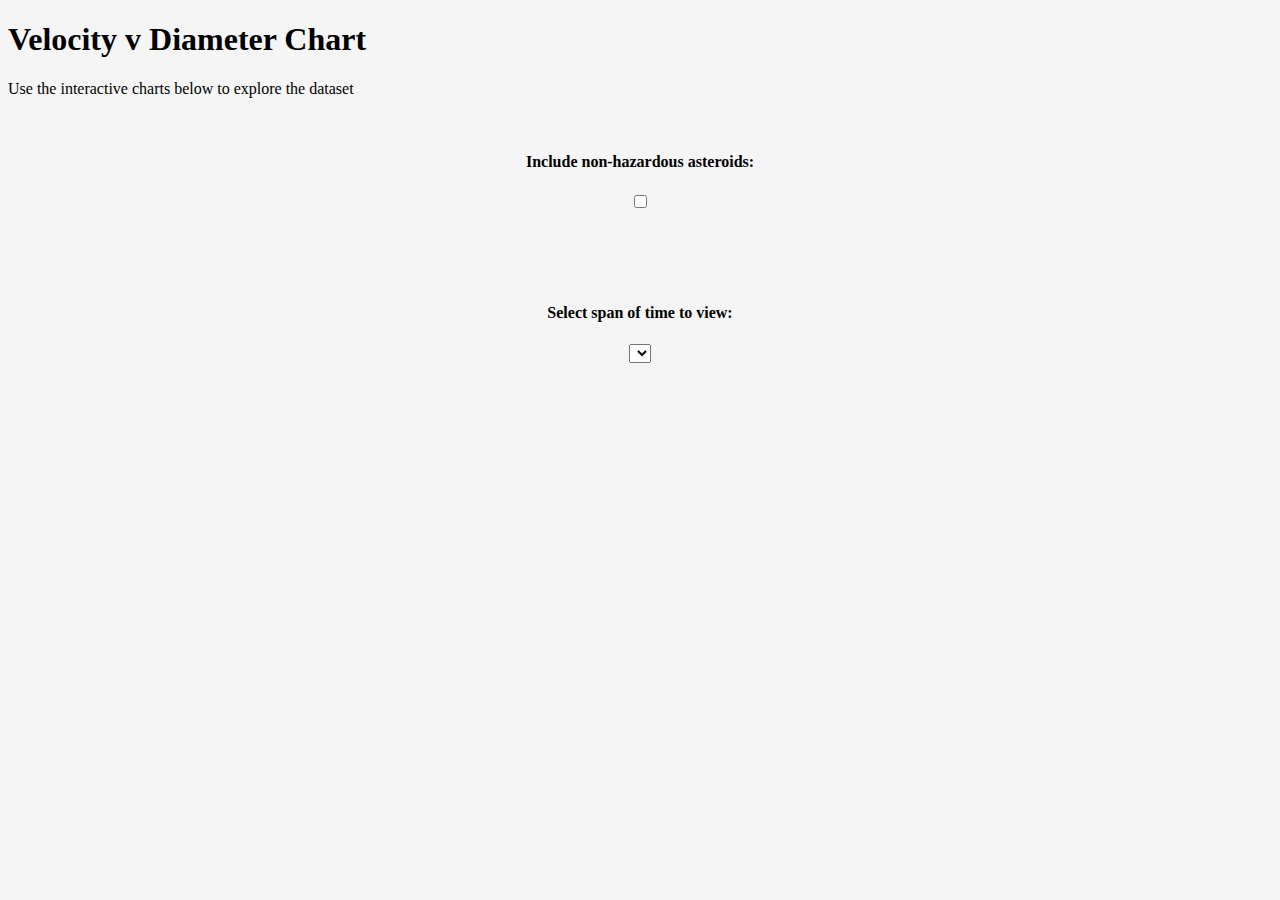
==== commit 4808a10c: "3/25" ====
--- a/index.html
+++ b/index.html
@@ -1,190 +1,52 @@
 <!DOCTYPE html>
 <html lang="en">
+
 <head>
-    <meta charset="UTF-8">
-    <meta name="viewport" content="width=device-width, initial-scale=1.0">
-    <meta http-equiv="X-UA-Compatible" content="ie=edge">
-    <title>NEO - Asteroids</title>
+  <meta charset="UTF-8">
+  <meta name="viewport" content="width=device-width, initial-scale=1.0">
+  <meta http-equiv="X-UA-Compatible" content="ie=edge">
+  <title>Velocity v Diameter Chart</title>
+  <link href="https://cdn.jsdelivr.net/npm/bootstrap@5.3.2/dist/css/bootstrap.min.css" rel="stylesheet" integrity="sha384-T3c6CoIi6uLrA9TneNEoa7RxnatzjcDSCmG1MXxSR1GAsXEV/Dwwykc2MPK8M2HN" crossorigin="anonymous">
+  <link rel="stylesheet" type="text/css" href="static/css/style.css">
+</head>
 
-    <script src="https://cdn.plot.ly/plotly-latest.min.js"></script>
-    
-    <!-- Bootstrap CSS -->
-    <link href="https://cdn.jsdelivr.net/npm/bootstrap@5.3.2/dist/css/bootstrap.min.css" rel="stylesheet">
-    
-    <!-- Google Font -->
-    <link href="https://fonts.googleapis.com/css2?family=Orbitron:wght@700&display=swap" rel="stylesheet">
-    
-    <!-- Link to External CSS File -->
-    <link href="styles.css" rel="stylesheet">
-</head>
 <body>
 
-<div class="container-fluid d-flex px-0">
-    <!-- Navigation Bar -->
-    <nav class="navbar navbar-expand-lg navbar-dark bg-dark fixed-top">
-        <div class="container-fluid">
-            <a class="navbar-brand" href="index.html">NEO - Asteroids</a>
-            <div class="ms-auto">
-                <a class="btn btn-primary" href="https://www.nasa.gov/stem-content/near-earth-object-program/" target="_blank">
-                    NASA Near Earth Object Program
-                </a>
-            </div>
-        </div>
-    </nav>
-</div>
+  <div class="container">
+    <div class="row">
+      <div class="col-md-12 p-5 text-center bg-light">
+        <h1>Velocity v Diameter Chart</h1>
+        <p>Use the interactive charts below to explore the dataset</p>
+      </div>
+    </div>
+    <br>
+    <div class="parent row" >
+      <div class="child col a">
+        <div class="card card-body bg-light b">
+          <h4>Include non-hazardous asteroids:</h4>
+          <input type="checkbox" id="myCheckbox" name="myCheckbox" value="myValue" onchange="sortData()">
+          
+        </div></div>
+        <div class="child col a">
+        <div class="card card-body bg-light b">
+          <h4>Select span of time to view:</h4>
+          <div id="sample-metadata" class="card-body"></div>
+          
+            <select id="selDataset2" onchange="numberChanged(this.value)"></select></div></div>       
+      </div>
+    </div>
+    <div class="row">
+      <div class="col-md-12">
+        <div id="plot"></div>
+      </div>
+    </div>
+  </div>
 
-    <!-- Main Content -->
-    <div class="container-fluid d-flex justify-content-center align-items-start mt-5 pt-4">
-        <!-- Sidebar with Search Box and Details -->
-        <div class="sidebar">
-            <h5>Search NEO ID</h5>
-            <input type="text" id="searchInput" class="form-control search-box" placeholder="Search NEO ID..." autocomplete="off">
-            <ul id="suggestions" class="list-group mt-2"></ul>
-            <div id="detailsContainer" class="details-container mt-4">
-                <h5>NEO Details</h5>
-                <div id="asteroidDetails">
-                    <p>Have a specific object in mind? Search the NEO ID to see the details!</p>
-                </div>
-            </div>
-        </div>
-    
-        <!-- Title and Image Section -->
-        <div id="defaultContent" class="title-image-section text-center">
-            <h1 class="custom-title">Explore Near-Earth Objects</h1>
-            <div class="image-container">
-                <a href="https://www.nasa.gov/">
-                    <img src="https://nssdc.gsfc.nasa.gov/image/planetary/asteroid/ida.jpg" alt="Asteroid Image" class="img-fluid">
-                </a>
-                <p class="image-credit">P-42964: Galileo Probe 1993-09-22</p>
-                <h4>What is a NEO?</h4>
-                <p>Near-Earth Objects (NEOs) are asteroids and comets that orbit the Sun and come relatively close to Earth's orbit. These objects vary in size from small meteoroids to 
-                    large asteroids spanning several kilometers. Scientists are particularly interested in discovering and studying NEOs because they offer valuable insights into the early 
-                    solar system, as they are remnants from its formation. Additionally, some NEOs pose potential risks to Earth, making their detection and tracking crucial for planetary defense. 
-                    Observatories and space agencies use ground-based telescopes, radar imaging, and space missions to locate and monitor NEOs, tracking their orbits and predicting possible future 
-                    impacts. By closely studying these objects, we can develop strategies to mitigate potential threats and even explore opportunities for resource mining in the future.</p>
-            </div>
-        </div>
-
-        <!-- Diameter Analysis Section (Hidden by Default) -->
-        <div id="diameterContent" class="title-image-section text-center" style="display: none;">
-            <h1 class="custom-title">Size Distribution</h1>
-            <h4>All shapes and sizes</h4>
-            <p>Asteroids in our solar system vary widely in size, ranging from small, pebble-sized rocks to massive bodies several hundred kilometers across.
-                However, the size distribution of asteroids follows a clear trend: there are far more smaller asteroids than larger ones. This is primarily because small
-                objects are more numerous due to the nature of their formation and the dynamics of the solar system. Smaller asteroids are more common because they are more
-                easily fragmented during collisions, leading to an abundance of smaller debris. Additionally, small asteroids are often less likely to be gravitationally
-                disturbed or impacted by planetary forces, which helps them survive longer. Finding and tracking these smaller objects, however, presents significant challenges.
-                Their small size means they reflect less light, making them harder to detect with telescopes. Furthermore, the vastness of space and the movement of these objects
-                increase the difficulty of monitoring them over time. Specialized, high-resolution instruments are required to spot these objects, and their faintness often means
-                that they can only be detected at a distance close to Earth or in specific observational conditions.</p>
-            <div class="image-container" id="histogram"></div>
-        </div>
-
-        <!-- Velocity Analysis Section (Hidden by Default)-->
-        <div id="velocityContent" class="title-image-section text-center" style="display: none;">
-        <h4>Speed Distribution of Near-Earth Objects</h4>
-        <p> Using velocity data from the API, we can visualize how asteroid speeds change week by week,
-            categorizing them based on their relative velocity in kilometers per hour. The majority of NEOs travel at moderate speeds, but a subset of fast-moving asteroids poses a greater challenge for tracking and mitigation strategies.  
-            Understanding these speed distributions helps in planetary defense efforts and enhances our ability to predict future asteroid approaches with higher accuracy.
-        
-        </h3>
-        <div class="image-container" id="scatterplot"></div>
-        </div>
-    
-        <!-- New Centered Container -->
-        <div class="sidebar">
-            <h5>More Information</h5>
-            <p>Explore additional asteroid data and statistics.</p>
-            <p><a href="#" id="diameterAnalysisBtn" class="btn btn-primary">Diameter Analysis</a></p>
-            <p><a href="velocity.html" id="velocityAnalysisBtn" class="btn btn-primary">Velocity Analysis</a></p>
-            <p><a href="dotan.html" class="btn btn-primary">Dotan</a></p>
-            <p><a href="ryan.html" class="btn btn-primary">Ryan</a></p>
-        </div>
-    </div>
-    
-
-    
-
-    <!-- JavaScript for Autofill Search and Details -->
-    <script src="https://d3js.org/d3.v7.min.js"></script>
-    <script type="module">
-        import neoData from './neo_data.js';
-
-        document.addEventListener("DOMContentLoaded", () => {
-            const searchInput = document.getElementById("searchInput");
-            const suggestions = document.getElementById("suggestions");
-            const asteroidDetails = document.getElementById("asteroidDetails");
-            const searchButton = document.getElementById("searchButton");
-            const diameterAnalysisBtn = document.getElementById("diameterAnalysisBtn");
-            const defaultContent = document.getElementById("defaultContent");
-            const diameterContent = document.getElementById("diameterContent");
-            let plotLoaded = false; // Track if the plot has been loaded
-            let velocityPlotLoaded = false; // Track if the velocity plot has been loaded
-
-            diameterAnalysisBtn.addEventListener("click", (event) => {
-                event.preventDefault();
-
-                // Hide the default section and show the diameter analysis
-                defaultContent.style.display = "none";
-                velocityContent.style.display = "none";
-                diameterContent.style.display = "block";
-
-                // Load histogram only once
-                if (!plotLoaded) {
-                    import('./histo_plot.js')
-                        .then(module => {
-                            if (module.default) {
-                                module.default(); // Call the default export function
-                            } else if (module.plotHistogram) {
-                                module.plotHistogram(); // Call named export
-                            }
-                            plotLoaded = true; // Mark as loaded
-                        })
-                        .catch(err => console.error("Failed to load histogram plot:", err));
-                }
-            });
-
-            // Handle search input and show suggestions
-            searchInput.addEventListener("input", function () {
-                const query = this.value.toLowerCase();
-                suggestions.innerHTML = "";
-
-                if (query.length > 0) {
-                    const filteredNeos = neoData.filter(neo => neo.id.toLowerCase().includes(query)).slice(0, 5);
-                    filteredNeos.forEach(neo => {
-                        const li = document.createElement("li");
-                        li.textContent = `${neo.id} - ${neo.name}`;
-                        li.classList.add("list-group-item");
-                        li.addEventListener("click", function () {
-                            searchInput.value = neo.id;
-                            suggestions.innerHTML = "";
-                            showAsteroidDetails(neo);
-                        });
-                        suggestions.appendChild(li);
-                    });
-                }
-            });
-
-            // Display asteroid details
-            function showAsteroidDetails(neo) {
-                asteroidDetails.innerHTML = `
-                    <p><strong>ID:</strong> ${neo.id}</p>
-                    <p><strong>Name:</strong> ${neo.name}</p>                  
-                    <p><strong>Est. Diameter:</strong></p>
-                    <p>${neo.estimated_diameter_km_max + neo.estimated_diameter_km_min / 2 < 1 ? (Math.round((neo.estimated_diameter_km_max + neo.estimated_diameter_km_min / 2) * 1000) + "m") : 
-                    (Math.round((neo.estimated_diameter_km_max + neo.estimated_diameter_km_min / 2) * 100) / 100).toFixed(2) + "km"}</p>
-                    <p><strong>Closest Approach Date:</strong></p>
-                    <p>${neo.close_approach_date}</p>
-                    <p><strong>Closest Approach Distance:</strong></p>
-                    <p>${Math.round(parseFloat(neo.miss_distance_km ?? 0)).toLocaleString()} km</p>
-                    <p><strong>Relative Velocity:</strong></p>
-                    <p>${Math.round(parseFloat(neo.relative_velocity_kph ?? 0)).toLocaleString()} kph</p>
-                    <p><strong>Potentially Hazardous:</strong></p>
-                    <p><span style="color: ${neo.is_potentially_hazardous ? 'red' : 'green'}">${neo.is_potentially_hazardous ? 'Yes' : 'No'}</span></p>
-                `;
-            }
-        });
-    </script>
+  <script src="https://d3js.org/d3.v7.min.js"></script>
+  <script src="https://cdn.plot.ly/plotly-latest.min.js"></script>
+  <script src="neo_data.js"></script>
+  <script src="./static/js/app.js"></script>
 
 </body>
+
 </html>
--- a/static/css/style.css
+++ b/static/css/style.css
@@ -0,0 +1,9 @@
+body {
+  background-color: #f5f5f5; 
+}
+.a {
+  text-align: center;
+}
+.b{
+  min-height: 130px;
+}
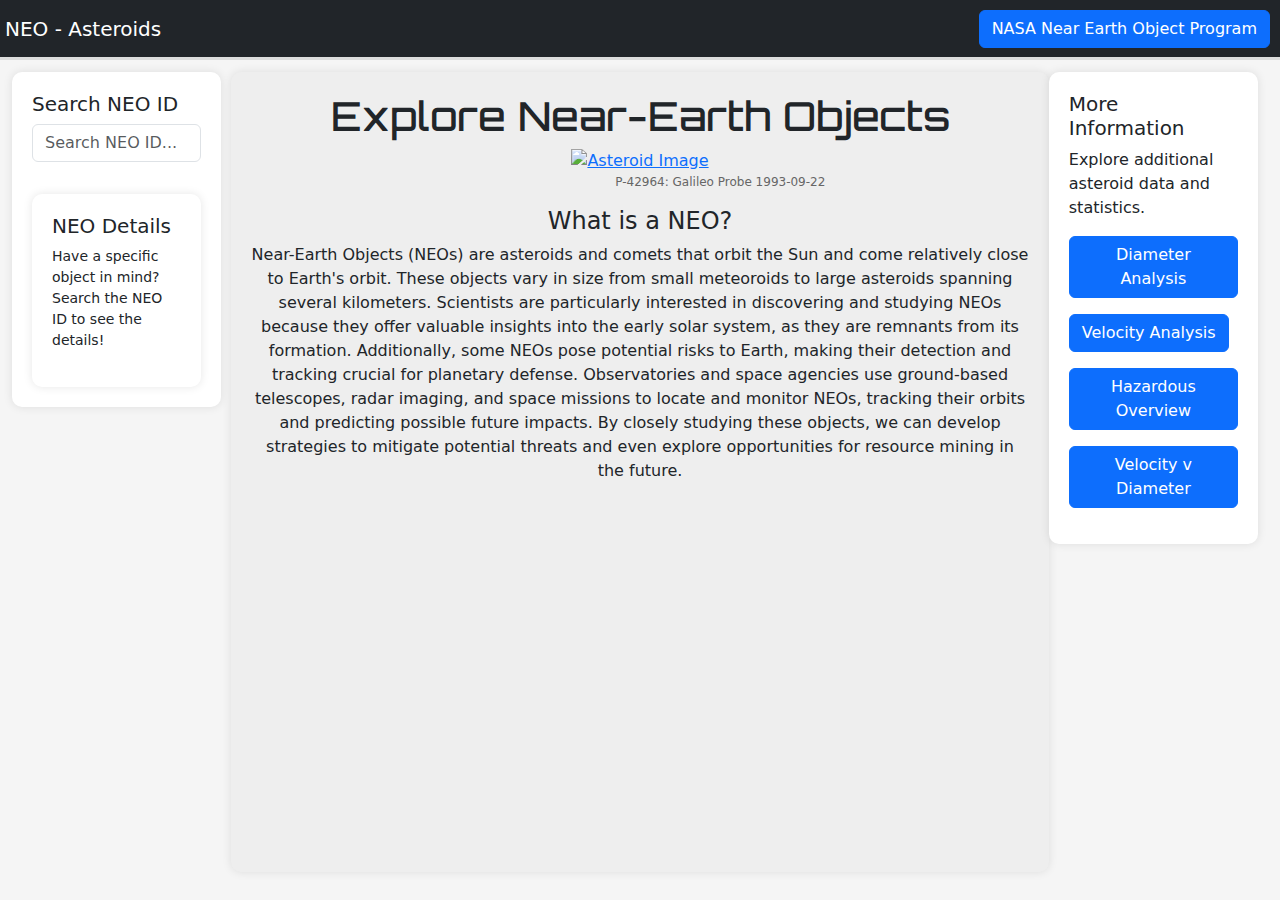
==== commit 02fbeb5b: "3/26" ====
--- a/index.html
+++ b/index.html
@@ -1,52 +1,190 @@
 <!DOCTYPE html>
 <html lang="en">
+<head>
+    <meta charset="UTF-8">
+    <meta name="viewport" content="width=device-width, initial-scale=1.0">
+    <meta http-equiv="X-UA-Compatible" content="ie=edge">
+    <title>NEO - Asteroids</title>
 
-<head>
-  <meta charset="UTF-8">
-  <meta name="viewport" content="width=device-width, initial-scale=1.0">
-  <meta http-equiv="X-UA-Compatible" content="ie=edge">
-  <title>Velocity v Diameter Chart</title>
-  <link href="https://cdn.jsdelivr.net/npm/bootstrap@5.3.2/dist/css/bootstrap.min.css" rel="stylesheet" integrity="sha384-T3c6CoIi6uLrA9TneNEoa7RxnatzjcDSCmG1MXxSR1GAsXEV/Dwwykc2MPK8M2HN" crossorigin="anonymous">
-  <link rel="stylesheet" type="text/css" href="static/css/style.css">
+    <script src="https://cdn.plot.ly/plotly-latest.min.js"></script>
+    
+    <!-- Bootstrap CSS -->
+    <link href="https://cdn.jsdelivr.net/npm/bootstrap@5.3.2/dist/css/bootstrap.min.css" rel="stylesheet">
+    
+    <!-- Google Font -->
+    <link href="https://fonts.googleapis.com/css2?family=Orbitron:wght@700&display=swap" rel="stylesheet">
+    
+    <!-- Link to External CSS File -->
+    <link href="styles.css" rel="stylesheet">
 </head>
-
 <body>
 
-  <div class="container">
-    <div class="row">
-      <div class="col-md-12 p-5 text-center bg-light">
-        <h1>Velocity v Diameter Chart</h1>
-        <p>Use the interactive charts below to explore the dataset</p>
-      </div>
+<div class="container-fluid d-flex px-0">
+    <!-- Navigation Bar -->
+    <nav class="navbar navbar-expand-lg navbar-dark bg-dark fixed-top">
+        <div class="container-fluid">
+            <a class="navbar-brand" href="index.html">NEO - Asteroids</a>
+            <div class="ms-auto">
+                <a class="btn btn-primary" href="https://www.nasa.gov/stem-content/near-earth-object-program/" target="_blank">
+                    NASA Near Earth Object Program
+                </a>
+            </div>
+        </div>
+    </nav>
+</div>
+
+    <!-- Main Content -->
+    <div class="container-fluid d-flex justify-content-center align-items-start mt-5 pt-4">
+        <!-- Sidebar with Search Box and Details -->
+        <div class="sidebar">
+            <h5>Search NEO ID</h5>
+            <input type="text" id="searchInput" class="form-control search-box" placeholder="Search NEO ID..." autocomplete="off">
+            <ul id="suggestions" class="list-group mt-2"></ul>
+            <div id="detailsContainer" class="details-container mt-4">
+                <h5>NEO Details</h5>
+                <div id="asteroidDetails">
+                    <p>Have a specific object in mind? Search the NEO ID to see the details!</p>
+                </div>
+            </div>
+        </div>
+    
+        <!-- Title and Image Section -->
+        <div id="defaultContent" class="title-image-section text-center">
+            <h1 class="custom-title">Explore Near-Earth Objects</h1>
+            <div class="image-container">
+                <a href="https://www.nasa.gov/">
+                    <img src="https://nssdc.gsfc.nasa.gov/image/planetary/asteroid/ida.jpg" alt="Asteroid Image" class="img-fluid">
+                </a>
+                <p class="image-credit">P-42964: Galileo Probe 1993-09-22</p>
+                <h4>What is a NEO?</h4>
+                <p>Near-Earth Objects (NEOs) are asteroids and comets that orbit the Sun and come relatively close to Earth's orbit. These objects vary in size from small meteoroids to 
+                    large asteroids spanning several kilometers. Scientists are particularly interested in discovering and studying NEOs because they offer valuable insights into the early 
+                    solar system, as they are remnants from its formation. Additionally, some NEOs pose potential risks to Earth, making their detection and tracking crucial for planetary defense. 
+                    Observatories and space agencies use ground-based telescopes, radar imaging, and space missions to locate and monitor NEOs, tracking their orbits and predicting possible future 
+                    impacts. By closely studying these objects, we can develop strategies to mitigate potential threats and even explore opportunities for resource mining in the future.</p>
+            </div>
+        </div>
+
+        <!-- Diameter Analysis Section (Hidden by Default) -->
+        <div id="diameterContent" class="title-image-section text-center" style="display: none;">
+            <h1 class="custom-title">Size Distribution</h1>
+            <h4>All shapes and sizes</h4>
+            <p>Asteroids in our solar system vary widely in size, ranging from small, pebble-sized rocks to massive bodies several hundred kilometers across.
+                However, the size distribution of asteroids follows a clear trend: there are far more smaller asteroids than larger ones. This is primarily because small
+                objects are more numerous due to the nature of their formation and the dynamics of the solar system. Smaller asteroids are more common because they are more
+                easily fragmented during collisions, leading to an abundance of smaller debris. Additionally, small asteroids are often less likely to be gravitationally
+                disturbed or impacted by planetary forces, which helps them survive longer. Finding and tracking these smaller objects, however, presents significant challenges.
+                Their small size means they reflect less light, making them harder to detect with telescopes. Furthermore, the vastness of space and the movement of these objects
+                increase the difficulty of monitoring them over time. Specialized, high-resolution instruments are required to spot these objects, and their faintness often means
+                that they can only be detected at a distance close to Earth or in specific observational conditions.</p>
+            <div class="image-container" id="histogram"></div>
+        </div>
+
+        <!-- Velocity Analysis Section (Hidden by Default)-->
+        <div id="velocityContent" class="title-image-section text-center" style="display: none;">
+        <h4>Speed Distribution of Near-Earth Objects</h4>
+        <p> Using velocity data from the API, we can visualize how asteroid speeds change week by week,
+            categorizing them based on their relative velocity in kilometers per hour. The majority of NEOs travel at moderate speeds, but a subset of fast-moving asteroids poses a greater challenge for tracking and mitigation strategies.  
+            Understanding these speed distributions helps in planetary defense efforts and enhances our ability to predict future asteroid approaches with higher accuracy.
+        
+        </h3>
+        <div class="image-container" id="scatterplot"></div>
+        </div>
+    
+        <!-- New Centered Container -->
+        <div class="sidebar">
+            <h5>More Information</h5>
+            <p>Explore additional asteroid data and statistics.</p>
+            <p><a href="#" id="diameterAnalysisBtn" class="btn btn-primary">Diameter Analysis</a></p>
+            <p><a href="velocity.html" id="velocityAnalysisBtn" class="btn btn-primary">Velocity Analysis</a></p>
+            <p><a href="dotan.html" class="btn btn-primary">Hazardous Overview</a></p>
+            <p><a href="ryan.html" class="btn btn-primary">Velocity v Diameter </a></p>
+        </div>
     </div>
-    <br>
-    <div class="parent row" >
-      <div class="child col a">
-        <div class="card card-body bg-light b">
-          <h4>Include non-hazardous asteroids:</h4>
-          <input type="checkbox" id="myCheckbox" name="myCheckbox" value="myValue" onchange="sortData()">
-          
-        </div></div>
-        <div class="child col a">
-        <div class="card card-body bg-light b">
-          <h4>Select span of time to view:</h4>
-          <div id="sample-metadata" class="card-body"></div>
-          
-            <select id="selDataset2" onchange="numberChanged(this.value)"></select></div></div>       
-      </div>
-    </div>
-    <div class="row">
-      <div class="col-md-12">
-        <div id="plot"></div>
-      </div>
-    </div>
-  </div>
+    
 
-  <script src="https://d3js.org/d3.v7.min.js"></script>
-  <script src="https://cdn.plot.ly/plotly-latest.min.js"></script>
-  <script src="neo_data.js"></script>
-  <script src="./static/js/app.js"></script>
+    
+
+    <!-- JavaScript for Autofill Search and Details -->
+    <script src="https://d3js.org/d3.v7.min.js"></script>
+    <script type="module">
+        import neoData from './neo_data.js';
+
+        document.addEventListener("DOMContentLoaded", () => {
+            const searchInput = document.getElementById("searchInput");
+            const suggestions = document.getElementById("suggestions");
+            const asteroidDetails = document.getElementById("asteroidDetails");
+            const searchButton = document.getElementById("searchButton");
+            const diameterAnalysisBtn = document.getElementById("diameterAnalysisBtn");
+            const defaultContent = document.getElementById("defaultContent");
+            const diameterContent = document.getElementById("diameterContent");
+            let plotLoaded = false; // Track if the plot has been loaded
+            let velocityPlotLoaded = false; // Track if the velocity plot has been loaded
+
+            diameterAnalysisBtn.addEventListener("click", (event) => {
+                event.preventDefault();
+
+                // Hide the default section and show the diameter analysis
+                defaultContent.style.display = "none";
+                velocityContent.style.display = "none";
+                diameterContent.style.display = "block";
+
+                // Load histogram only once
+                if (!plotLoaded) {
+                    import('./histo_plot.js')
+                        .then(module => {
+                            if (module.default) {
+                                module.default(); // Call the default export function
+                            } else if (module.plotHistogram) {
+                                module.plotHistogram(); // Call named export
+                            }
+                            plotLoaded = true; // Mark as loaded
+                        })
+                        .catch(err => console.error("Failed to load histogram plot:", err));
+                }
+            });
+
+            // Handle search input and show suggestions
+            searchInput.addEventListener("input", function () {
+                const query = this.value.toLowerCase();
+                suggestions.innerHTML = "";
+
+                if (query.length > 0) {
+                    const filteredNeos = neoData.filter(neo => neo.id.toLowerCase().includes(query)).slice(0, 5);
+                    filteredNeos.forEach(neo => {
+                        const li = document.createElement("li");
+                        li.textContent = `${neo.id} - ${neo.name}`;
+                        li.classList.add("list-group-item");
+                        li.addEventListener("click", function () {
+                            searchInput.value = neo.id;
+                            suggestions.innerHTML = "";
+                            showAsteroidDetails(neo);
+                        });
+                        suggestions.appendChild(li);
+                    });
+                }
+            });
+
+            // Display asteroid details
+            function showAsteroidDetails(neo) {
+                asteroidDetails.innerHTML = `
+                    <p><strong>ID:</strong> ${neo.id}</p>
+                    <p><strong>Name:</strong> ${neo.name}</p>                  
+                    <p><strong>Est. Diameter:</strong></p>
+                    <p>${neo.estimated_diameter_km_max + neo.estimated_diameter_km_min / 2 < 1 ? (Math.round((neo.estimated_diameter_km_max + neo.estimated_diameter_km_min / 2) * 1000) + "m") : 
+                    (Math.round((neo.estimated_diameter_km_max + neo.estimated_diameter_km_min / 2) * 100) / 100).toFixed(2) + "km"}</p>
+                    <p><strong>Closest Approach Date:</strong></p>
+                    <p>${neo.close_approach_date}</p>
+                    <p><strong>Closest Approach Distance:</strong></p>
+                    <p>${Math.round(parseFloat(neo.miss_distance_km ?? 0)).toLocaleString()} km</p>
+                    <p><strong>Relative Velocity:</strong></p>
+                    <p>${Math.round(parseFloat(neo.relative_velocity_kph ?? 0)).toLocaleString()} kph</p>
+                    <p><strong>Potentially Hazardous:</strong></p>
+                    <p><span style="color: ${neo.is_potentially_hazardous ? 'red' : 'green'}">${neo.is_potentially_hazardous ? 'Yes' : 'No'}</span></p>
+                `;
+            }
+        });
+    </script>
 
 </body>
-
 </html>
--- a/styles.css
+++ b/styles.css
@@ -0,0 +1,79 @@
+body {
+    background-color: #f5f5f5; /* Light gray background */
+}
+
+.custom-title {
+    font-family: 'Orbitron', sans-serif;
+}
+
+.navbar {
+    height: 60px;
+    border-bottom: 3px solid #ddd; /* Underlined border */
+    padding-left: 0;
+    padding-right: 0;
+}
+
+.content-container {
+    display: flex;
+    margin-top: 80px; /* Space below navbar */
+    margin-left: 0;
+    padding-left: 5;
+}
+
+.navbar .container-fluid {
+    padding-left: 5px;
+    padding-right: 5px;
+}
+
+.sidebar {
+    width: 250px;
+    background: white;
+    padding: 20px;
+    border-radius: 10px;
+    box-shadow: 0 0 10px rgba(0, 0, 0, 0.1);
+    margin-right: 10px;
+    margin-left: 0
+}
+
+.search-box {
+    width: 100%;
+}
+
+.details-container {
+    flex-grow: 0;
+    padding: 20px;
+    background: white;
+    border-radius: 10px;
+    box-shadow: 0 0 10px rgba(0, 0, 0, 0.1);
+    font-size: 14px;
+    width: 100%;
+}
+
+.navbar-brand {
+    margin-left: 0px;
+}
+
+.ms-auto {
+    margin-right: 5px;
+}
+
+.title-image-section {
+    background-color: #eee; /* Slightly darker than the rest of the background */
+    padding: 20px;
+    border-radius: 10px;
+    box-shadow: 0 0 10px rgba(0, 0, 0, 0.1);
+    width: 80%;
+    flex-grow: 1;
+    min-height: 800px;
+}
+
+.image-credit {
+    font-size: 12px;
+    color: #666;
+    text-align: left;
+    margin-left: 364px;
+}
+#histogram {
+    height: 600px; /* Set a specific height */
+}
+
